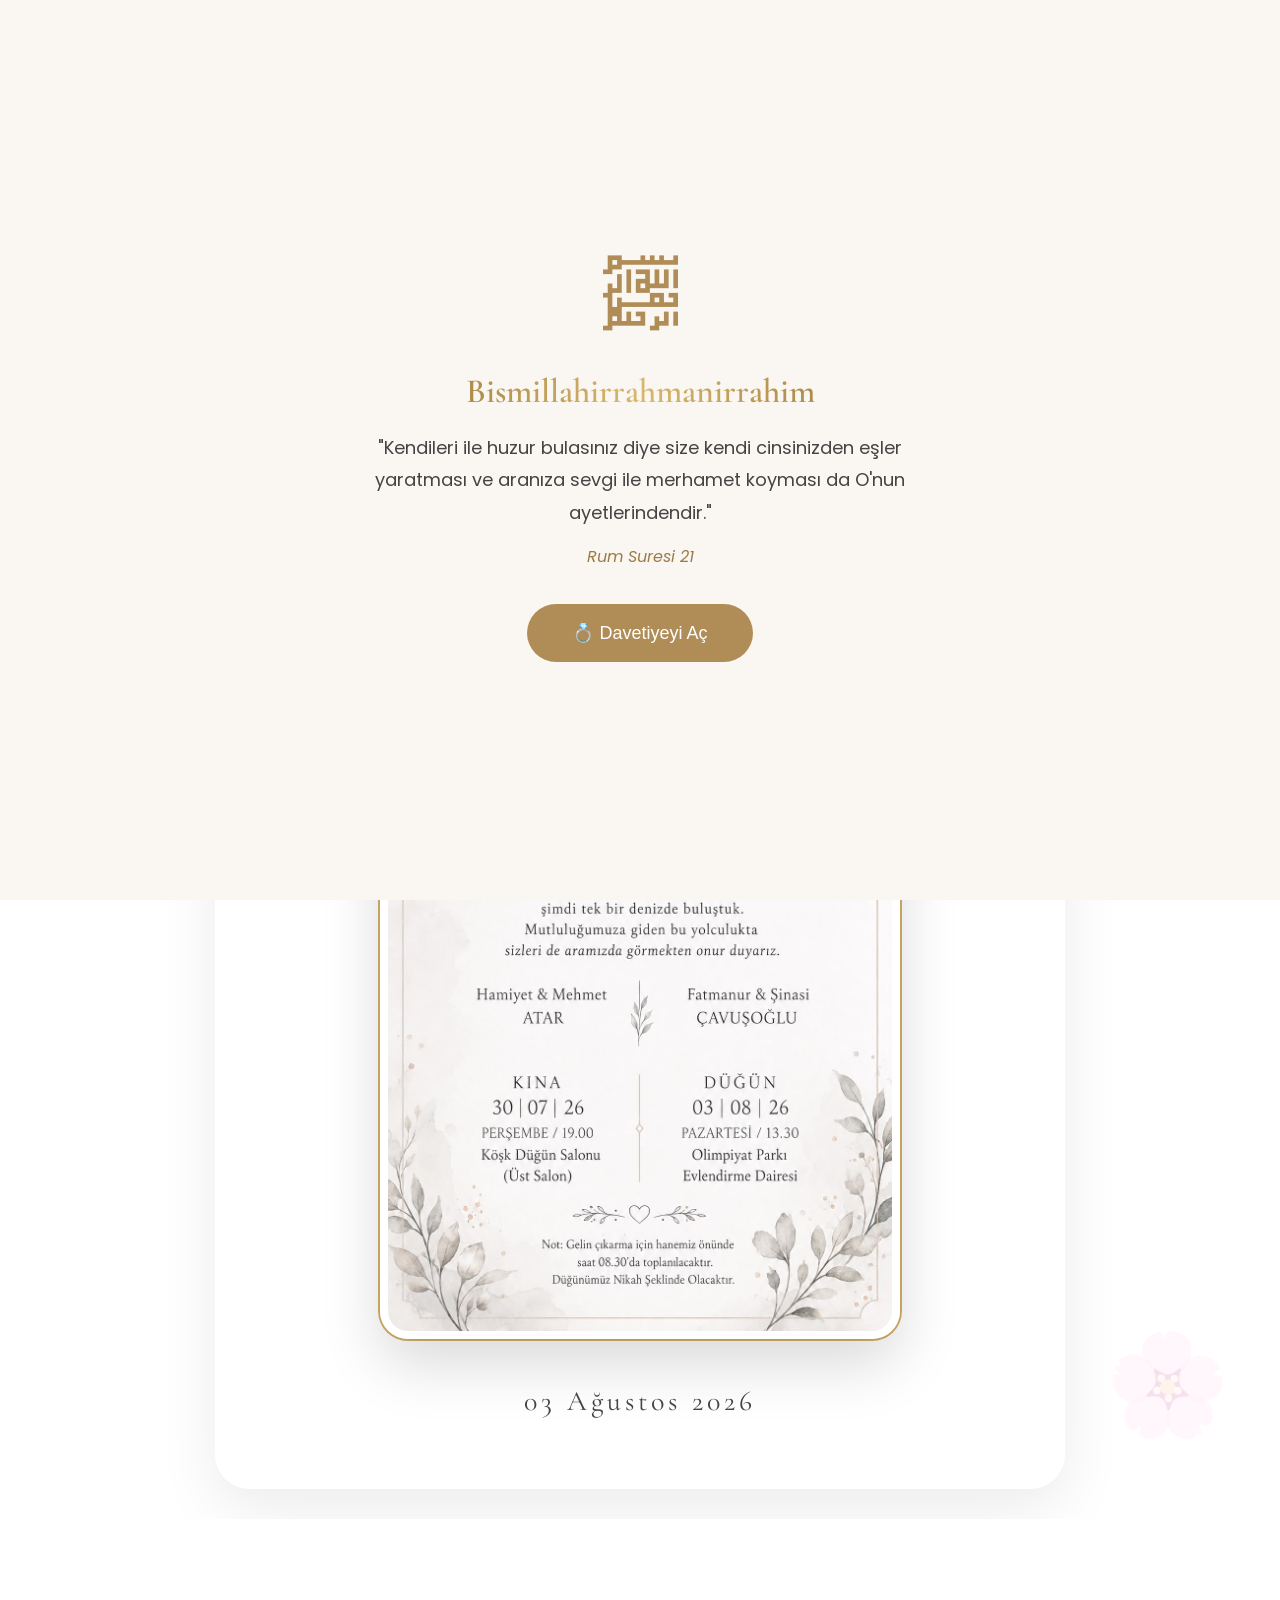
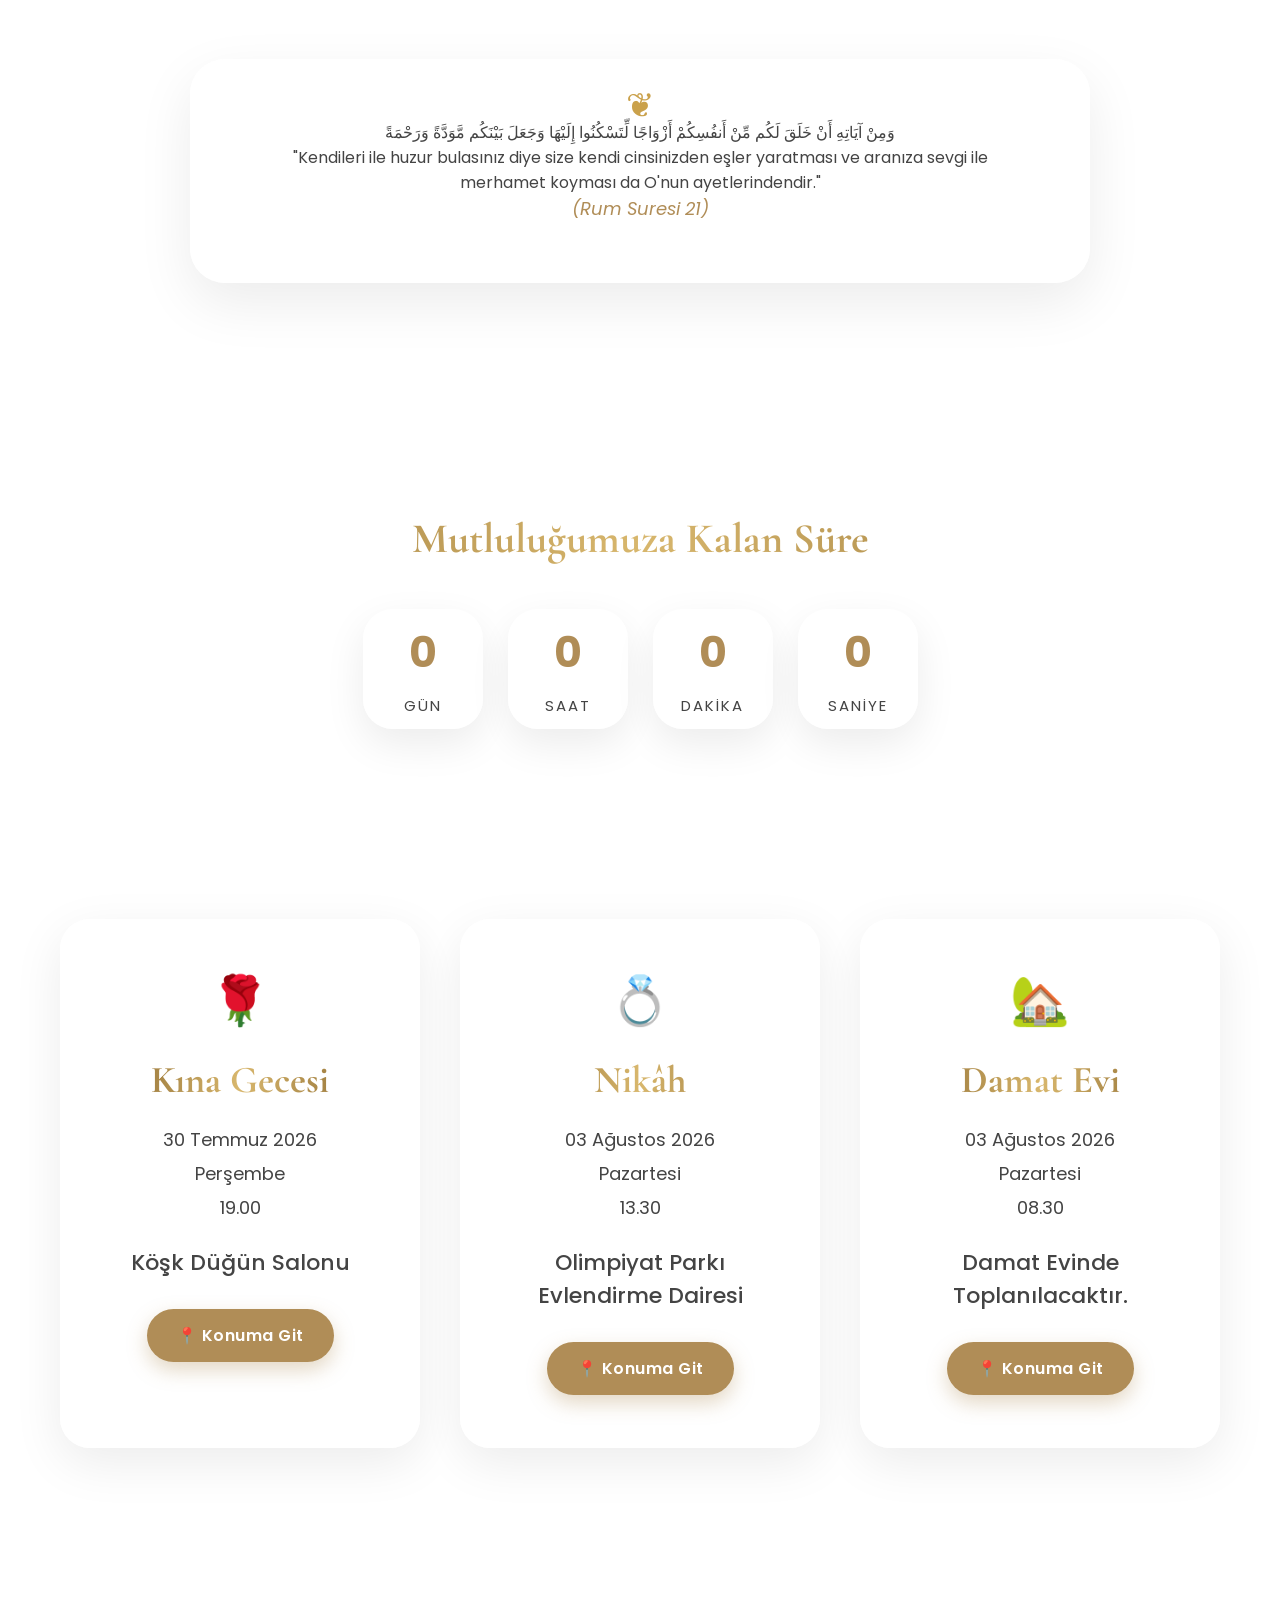
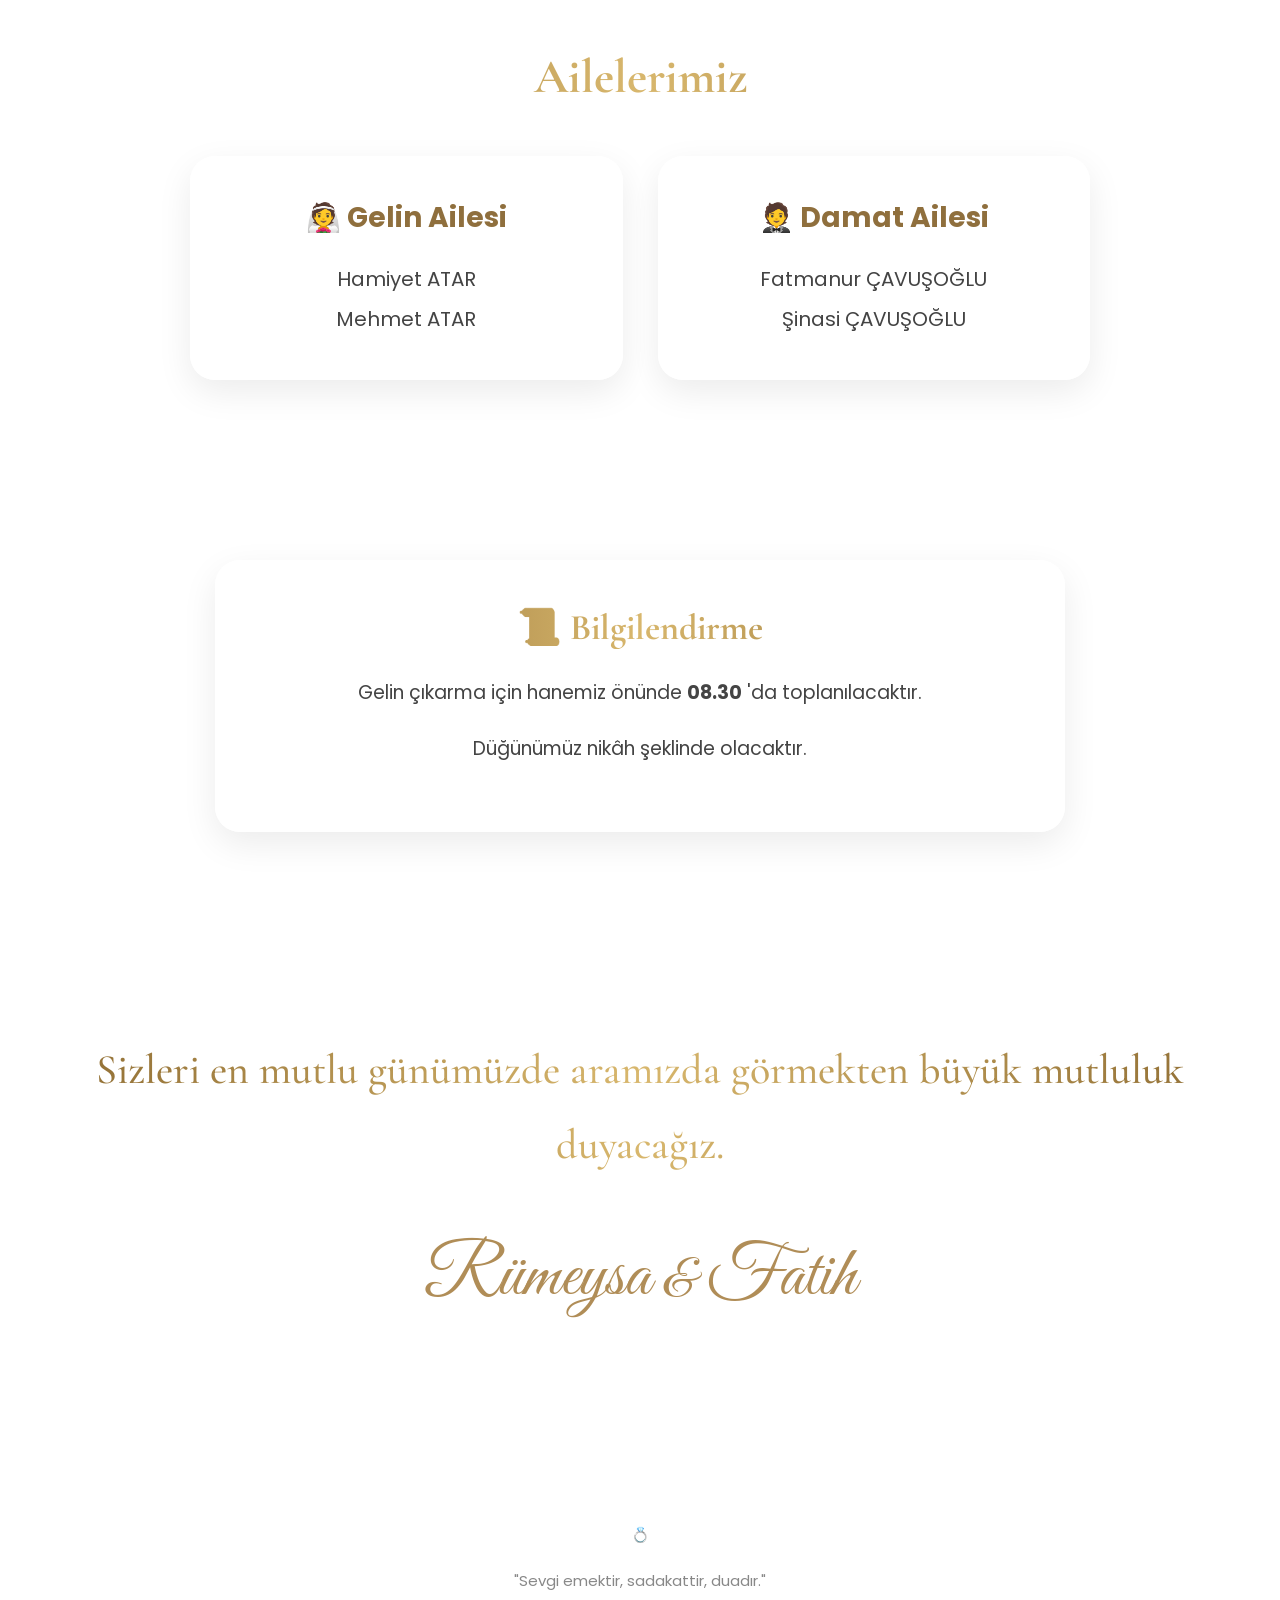
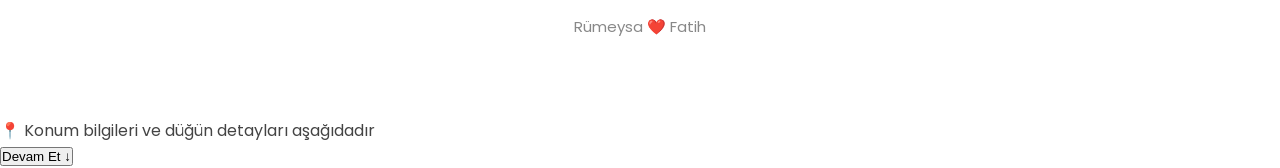
==== index.html @ a791a66d "Update index.html" ====
<!DOCTYPE html>
<html lang="tr">

<head>
    <meta charset="UTF-8">
    <meta name="viewport" content="width=device-width, initial-scale=1.0">

    <title>Rümeysa & Fatih | Düğün Davetiyesi</title>

    <meta name="theme-color" content="#b08d57">

    <link rel="preconnect" href="https://fonts.googleapis.com">
    <link rel="preconnect" href="https://fonts.gstatic.com" crossorigin>

    <link href="https://fonts.googleapis.com/css2?family=Great+Vibes&family=Cormorant+Garamond:wght@300;400;500;600;700&family=Poppins:wght@300;400;500&display=swap" rel="stylesheet">

    <link rel="stylesheet" href="style.css">

</head>

<body>

<audio id="bgmusic" loop>
    <source src="music.mp3" type="audio/mpeg">
</audio>

<div id="loader">

    <div class="loader-content">

        <div class="arabic">
            ﷽
        </div>

        <h2>Bismillahirrahmanirrahim</h2>

        <p>

            "Kendileri ile huzur bulasınız diye size kendi cinsinizden eşler yaratması
            ve aranıza sevgi ile merhamet koyması da O'nun ayetlerindendir."

        </p>

        <span>Rum Suresi 21</span>

        <button id="startInvitation">

            💍 Davetiyeyi Aç

        </button>

    </div>

</div>

<div class="background-glow"></div>

<div id="petals"></div>

<header class="hero">

    <div class="hero-inner">

        <p class="subtitle">

            Bir ömür boyu sürecek mutluluğumuzun
            ilk adımına şahitlik etmenizden
            onur duyarız.

        </p>
<div class="hero-flower">

🌸

</div>
        <h1>

            Rümeysa

            <span>&</span>

            Fatih

        </h1>

        <div class="hero-date">
<div class="gold-divider">
    ❦ ❦ ❦
</div>
            <img
src="davetiye.jpg"
class="invitation-image"
alt="Davetiye">
            03 Ağustos 2026

        </div>

    </div>

</header>
    <section class="verse">

    <div class="verse-card">

        <div class="arabic-verse">

            وَمِنْ آيَاتِهِ أَنْ خَلَقَ لَكُم مِّنْ أَنفُسِكُمْ أَزْوَاجًا
            لِّتَسْكُنُوا إِلَيْهَا وَجَعَلَ بَيْنَكُم مَّوَدَّةً وَرَحْمَةً

        </div>

        <p>

            "Kendileri ile huzur bulasınız diye size kendi cinsinizden eşler yaratması
            ve aranıza sevgi ile merhamet koyması da O'nun ayetlerindendir."

        </p>

        <span>(Rum Suresi 21)</span>

    </div>

</section>

<section class="countdown-section">

<h2>

Mutluluğumuza Kalan Süre

</h2>

<div class="countdown">

<div class="time-box">

<span id="days">00</span>

<label>Gün</label>

</div>

<div class="time-box">

<span id="hours">00</span>

<label>Saat</label>

</div>

<div class="time-box">

<span id="minutes">00</span>

<label>Dakika</label>

</div>

<div class="time-box">

<span id="seconds">00</span>

<label>Saniye</label>

</div>

</div>

</section>

<section class="events">

<div class="event-card">

<div class="emoji">

🌹

</div>

<h2>Kına Gecesi</h2>

<p>

30 Temmuz 2026

<br>

Perşembe

<br>

19.00

</p>

<h3>

Köşk Düğün Salonu

</h3>

<a
href="https://maps.app.goo.gl/bjJExTw3xjR7JhD18?g_st=ic"
target="_blank">

📍 Konuma Git

</a>

</div>
<div class="event-card">

    <div class="emoji">
        💍
    </div>

    <h2>Nikâh</h2>

    <p>
        03 Ağustos 2026
        <br>
        Pazartesi
        <br>
        13.30
    </p>

    <h3>
        Olimpiyat Parkı
        <br>
        Evlendirme Dairesi
    </h3>

    <a
    href="https://maps.app.goo.gl/dhaT4WeVWsNN57yA6?g_st=ic"
    target="_blank">

        📍 Konuma Git

    </a>

</div>
<div class="event-card">

<div class="emoji">

🏡

</div>

<h2>Damat Evi</h2>

 <p>
        03 Ağustos 2026
        <br>
        Pazartesi
        <br>
        08.30
    </p>

</p>

<h3>

Damat Evinde Toplanılacaktır.

</h3>

<a href="https://maps.app.goo.gl/fLuAL8cDaYH79v5J9?g_st=ic"
target="_blank">

📍 Konuma Git

</a>

</div>
</section>

<section class="parents">

<h2>

Ailelerimiz

</h2>

<div class="parents-grid">

<div class="parent-card">

<h3>

👰 Gelin Ailesi

</h3>

<p>

Hamiyet ATAR

<br>

Mehmet ATAR

</p>

</div>

<div class="parent-card">

<h3>

🤵 Damat Ailesi

</h3>

<p>

Fatmanur ÇAVUŞOĞLU

<br>

Şinasi ÇAVUŞOĞLU

</p>

</div>

</div>

</section>

<section class="notes">

<div class="note-card">

<h2>

📜 Bilgilendirme

</h2>

<p>

Gelin çıkarma için hanemiz önünde

<strong>08.30</strong>

'da toplanılacaktır.

</p>

<p>

Düğünümüz nikâh şeklinde olacaktır.

</p>

</div>

</section>

<section class="closing">

<h2>

Sizleri en mutlu günümüzde

aramızda görmekten

büyük mutluluk duyacağız.

</h2>

<div class="signature">

Rümeysa

<span>&</span>

Fatih

</div>

</section>

<footer>

<footer>

<p>

💍

<br><br>

"Sevgi emektir,

sadakattir,

duadır."

</p>

<br>

<p>

Rümeysa ❤️ Fatih

</p>

</footer>

</footer>

<script src="script.js"></script>

</body>

</html>
<div class="continue-section">
    <p>📍 Konum bilgileri ve düğün detayları aşağıdadır</p>

    <button id="continueBtn">
        Devam Et ↓
    </button>
</div>
---- style.css ----
*{
margin:0;
padding:0;
box-sizing:border-box;
}

html{
scroll-behavior:smooth;
}

body{

font-family:'Poppins',sans-serif;

background:#f8f5ef;

color:#444;

overflow-x:hidden;

}

.background-glow{

position:fixed;

top:-250px;

left:-250px;

width:700px;

height:700px;

background:radial-gradient(circle,#d4b06a55,transparent 70%);

z-index:-2;

animation:moveGlow 18s linear infinite alternate;

}

@keyframes moveGlow{

0%{

transform:translate(0,0);

}

100%{

transform:translate(250px,180px);

}

}

#loader{

position:fixed;

top:0;

left:0;

width:100%;

height:100%;

background:#faf7f2;

display:flex;

justify-content:center;

align-items:center;

z-index:99999;

transition:1s;

}

.loader-content{

max-width:700px;

padding:40px;

text-align:center;

}

.arabic{

font-size:75px;

color:#b08d57;

margin-bottom:20px;

}

.loader-content h2{

font-family:'Cormorant Garamond',serif;

font-size:34px;

font-weight:600;

margin-bottom:20px;

}

.loader-content p{

font-size:18px;

line-height:1.8;

margin-bottom:15px;

}

.loader-content span{

display:block;

margin-bottom:35px;

font-style:italic;

color:#9d7a47;

}

#startInvitation{

background:#b08d57;

color:#fff;

padding:18px 45px;

border:none;

border-radius:40px;

font-size:18px;

cursor:pointer;

transition:.3s;

}

#startInvitation:hover{

transform:scale(1.05);

background:#9d7a47;

}

.hero{

min-height:100vh;

display:flex;

justify-content:center;

align-items:center;

text-align:center;

padding:30px;

}

.hero-inner{

max-width:850px;

background:rgba(255,255,255,.60);

backdrop-filter:blur(20px);

padding:70px 40px;

border-radius:35px;

box-shadow:0 20px 60px rgba(0,0,0,.08);

}

.subtitle{

font-size:20px;

line-height:1.9;

margin-bottom:40px;

}

.hero h1{

font-family:'Great Vibes',cursive;

font-size:110px;

font-weight:400;

line-height:1;

margin-bottom:25px;

}

.hero span{

font-size:65px;

}

.hero-date{

font-size:28px;

letter-spacing:4px;

margin-top:25px;

font-family:'Cormorant Garamond',serif;

}

.countdown-section{

padding:90px 20px;

text-align:center;

}

.countdown-section h2{

font-size:42px;

font-family:'Cormorant Garamond',serif;

margin-bottom:45px;

}

.countdown{

display:flex;

justify-content:center;

gap:25px;

flex-wrap:wrap;

}
.time-box{

width:120px;

height:120px;

background:rgba(255,255,255,.65);

backdrop-filter:blur(20px);

border-radius:30px;

display:flex;

flex-direction:column;

justify-content:center;

align-items:center;

box-shadow:0 15px 40px rgba(0,0,0,.08);

transition:.35s;

}

.time-box:hover{

transform:translateY(-8px);

}

.time-box span{

font-size:42px;

font-weight:700;

color:#b08d57;

}

.time-box label{

margin-top:10px;

font-size:15px;

letter-spacing:2px;

text-transform:uppercase;

}

.events{

padding:100px 20px;

display:grid;

grid-template-columns:repeat(auto-fit,minmax(320px,1fr));

gap:40px;

max-width:1200px;

margin:auto;

}

.event-card{

background:rgba(255,255,255,.65);

backdrop-filter:blur(18px);

border-radius:30px;

padding:45px;

text-align:center;

box-shadow:0 15px 50px rgba(0,0,0,.08);

transition:.35s;

}

.event-card:hover{

transform:translateY(-10px);

}

.emoji{

font-size:48px;

margin-bottom:20px;

}

.event-card h2{

font-family:'Cormorant Garamond',serif;

font-size:38px;

margin-bottom:20px;

color:#8f6f3d;

}

.event-card p{

font-size:18px;

line-height:1.9;

margin-bottom:20px;

}

.event-card h3{

font-size:22px;

margin-bottom:30px;

font-weight:500;

}

.event-card a{

display:inline-block;

padding:14px 30px;

background:#b08d57;

color:#fff;

text-decoration:none;

border-radius:35px;

transition:.3s;

}

.event-card a:hover{

background:#977543;

transform:scale(1.05);

}

.parents{

padding:100px 20px;

text-align:center;

}

.parents h2{

font-family:'Cormorant Garamond',serif;

font-size:48px;

margin-bottom:50px;

}

.parents-grid{

display:grid;

grid-template-columns:repeat(auto-fit,minmax(320px,1fr));

gap:35px;

max-width:900px;

margin:auto;

}

.parent-card{

background:white;

padding:40px;

border-radius:25px;

box-shadow:0 12px 35px rgba(0,0,0,.08);

}

.parent-card h3{

font-size:28px;

margin-bottom:20px;

color:#8f6f3d;

}

.parent-card p{

font-size:20px;

line-height:2;

}

.notes{

padding:80px 20px;

}

.note-card{

max-width:850px;

margin:auto;

background:#fff;

padding:45px;

border-radius:25px;

text-align:center;

box-shadow:0 12px 35px rgba(0,0,0,.08);

}

.note-card h2{

margin-bottom:25px;

font-size:36px;

font-family:'Cormorant Garamond',serif;

}

.note-card p{

font-size:19px;

line-height:2;

margin-bottom:18px;

}

.closing{

padding:120px 20px;

text-align:center;

}

.closing h2{

font-family:'Cormorant Garamond',serif;

font-size:42px;

line-height:1.8;

font-weight:500;

}

.signature{

margin-top:50px;

font-family:'Great Vibes',cursive;

font-size:72px;

color:#b08d57;

}

.signature span{

font-size:52px;

}

footer{

padding:40px;

text-align:center;

font-size:15px;

color:#888;

}

@media(max-width:768px){

.hero h1{

font-size:64px;

}

.subtitle{

font-size:18px;

}

.hero-inner{

padding:45px 25px;

}

.time-box{

width:90px;

height:90px;

}

.time-box span{

font-size:30px;

}

.countdown{

gap:12px;

}

.event-card{

padding:30px;

}

.signature{

font-size:54px;

}

}
.verse{

padding:70px 20px;

}

.verse-card{

max-width:900px;

margin:70px auto;

padding:60px;

border-radius:35px;

background:rgba(255,255,255,.78);

backdrop-filter:blur(20px);

box-shadow:0 20px 55px rgba(0,0,0,.08);

text-align:center;

position:relative;

overflow:hidden;

}

.verse-card::before{

content:"❦";

position:absolute;

top:20px;

left:50%;

transform:translateX(-50%);

font-size:34px;

color:#caa14b;

}

font-family:"Amiri",serif;

}

.verse-card p{

font-size:20px;

line-height:1.9;

margin-bottom:15px;

}

.verse-card span{

font-style:italic;

color:#b08d57;

font-size:18px;

}
/* PREMIUM BACKGROUND */

body{

background:
radial-gradient(circle at top left,#fff8ea,#f7f3eb 45%,#f3eee5);

background-attachment:fixed;

}

body::before{

content:"";

position:fixed;

inset:0;

background:url("https://www.transparenttextures.com/patterns/paper-fibers.png");

opacity:.12;

pointer-events:none;

z-index:-2;

}

body::after{

content:"";

position:fixed;

width:700px;

height:700px;

top:-250px;

right:-250px;

border-radius:50%;

background:radial-gradient(circle,#d4af3760,transparent 70%);

filter:blur(40px);

animation:floatGlow 10s ease-in-out infinite alternate;

z-index:-1;

}

@keyframes floatGlow{

from{

transform:translateY(0);

}

to{

transform:translateY(120px);

}

}



/* CAM EFEKTİ */

.hero-inner,

.event-card,

.parent-card,

.note-card,

.verse-card{

background:rgba(255,255,255,.74);

backdrop-filter:blur(18px);

-webkit-backdrop-filter:blur(18px);

border:1px solid rgba(255,255,255,.7);

}



/* ALTIN BAŞLIKLAR */

h1,h2{

background:linear-gradient(90deg,#8c6a31,#d8b76d,#8c6a31);

-webkit-background-clip:text;

-webkit-text-fill-color:transparent;

}



/* KARTLAR */

.event-card{

overflow:hidden;

position:relative;

}

.event-card::before{

content:"";

position:absolute;

top:0;

left:-150%;

width:70%;

height:100%;

background:linear-gradient(90deg,

transparent,

rgba(255,255,255,.7),

transparent);

transform:skewX(-20deg);

transition:1.3s;

}

.event-card:hover::before{

left:170%;

}

.event-card:hover{

transform:translateY(-12px) scale(1.02);

box-shadow:0 25px 60px rgba(176,141,87,.22);

}



/* BUTONLAR */

.event-card a{

font-weight:600;

letter-spacing:.5px;

box-shadow:0 8px 20px rgba(176,141,87,.35);

}

.event-card a:hover{

transform:scale(1.06);

}



/* AİLE KARTLARI */

.parent-card{

transition:.4s;

}

.parent-card:hover{

transform:translateY(-8px);

box-shadow:0 18px 40px rgba(0,0,0,.12);

}
.hero-flower{

font-size:70px;

animation:flowerFloat 4s ease-in-out infinite;

margin-bottom:20px;

}

@keyframes flowerFloat{

0%{

transform:translateY(0);

}

50%{

transform:translateY(-12px);

}

100%{

transform:translateY(0);

}

}
.locations{

padding:100px 20px;

text-align:center;

}

.locations h2{

font-size:48px;

margin-bottom:55px;

font-family:'Cormorant Garamond',serif;

}

.location-grid{

display:grid;

grid-template-columns:repeat(auto-fit,minmax(280px,1fr));

gap:35px;

max-width:1200px;

margin:auto;

}

.location-card{

background:rgba(255,255,255,.82);

backdrop-filter:blur(16px);

border-radius:30px;

padding:40px;

box-shadow:0 18px 45px rgba(0,0,0,.08);

transition:.35s;

position:relative;

overflow:hidden;

}

.location-card:hover{

transform:translateY(-10px);

box-shadow:0 30px 60px rgba(176,141,87,.25);

}

.location-card::before{

content:"";

position:absolute;

top:0;

left:0;

width:100%;

height:5px;

background:linear-gradient(90deg,#caa14b,#f4df9b,#caa14b);

}

.location-card .icon{

font-size:48px;

margin-bottom:20px;

}

.location-card h3{

font-size:30px;

margin-bottom:20px;

font-family:'Cormorant Garamond',serif;

color:#8c6a31;

}

.location-card p{

line-height:2;

font-size:18px;

margin-bottom:25px;

}

.location-card a{

display:inline-block;

padding:13px 30px;

border-radius:35px;

background:linear-gradient(90deg,#b08d57,#d7b56c);

color:white;

text-decoration:none;

font-weight:600;

transition:.3s;

}

.location-card a:hover{

transform:scale(1.05);

}
.hero{

position:relative;

overflow:hidden;

}

.hero::before{

content:"🌸";

position:absolute;

left:40px;

top:80px;

font-size:120px;

opacity:.15;

animation:rotateFlower 20s linear infinite;

}

.hero::after{

content:"🌸";

position:absolute;

right:50px;

bottom:60px;

font-size:100px;

opacity:.12;

animation:rotateFlowerReverse 25s linear infinite;

}

@keyframes rotateFlower{

from{

transform:rotate(0deg);

}

to{

transform:rotate(360deg);

}

}

@keyframes rotateFlowerReverse{

from{

transform:rotate(360deg);

}

to{

transform:rotate(0deg);

}

}
.gold-divider{

margin-top:35px;

font-size:28px;

letter-spacing:18px;

color:#c8a25d;

opacity:.8;

animation:pulseGold 3s ease-in-out infinite;

}

@keyframes pulseGold{

0%{opacity:.4;}

50%{opacity:1;}

100%{opacity:.4;}

}
.hero,
.countdown-section,
.events,
.locations,
.parents,
.notes,
.closing,
.verse{

opacity:0;

transform:translateY(40px);

animation:fadeSection 1s forwards;

}

.hero{animation-delay:.2s;}
.verse{animation-delay:.4s;}
.countdown-section{animation-delay:.6s;}
.events{animation-delay:.8s;}
.locations{animation-delay:1s;}
.parents{animation-delay:1.2s;}
.notes{animation-delay:1.4s;}
.closing{animation-delay:1.6s;}

@keyframes fadeSection{

to{

opacity:1;

transform:translateY(0);

}

}
button,
.event-card a,
.location-card a{

position:relative;

overflow:hidden;

}

button::after,
.event-card a::after,
.location-card a::after{

content:"";

position:absolute;

top:0;

left:-120%;

width:60%;

height:100%;

background:linear-gradient(90deg,
transparent,
rgba(255,255,255,.8),
transparent);

transform:skewX(-20deg);

transition:1s;

}

button:hover::after,
.event-card a:hover::after,
.location-card a:hover::after{

left:180%;

}
.invitation-image{

max-width:520px;

width:90%;

display:block;

margin:45px auto;

border-radius:28px;

border:8px solid rgba(255,255,255,.75);

box-shadow:
0 25px 60px rgba(0,0,0,.15),
0 0 0 2px #d4b06a;

transition:.5s;

}

.invitation-image:hover{

transform:scale(1.02);

box-shadow:
0 35px 70px rgba(0,0,0,.18);

}
/* ===========================
   MOBILE FIX
=========================== */

@media (max-width:768px){

.loader-content{

padding:25px;

}

.arabic{

font-size:52px;

line-height:1.6;

word-break:break-word;

overflow-wrap:anywhere;

}

.loader-content h2{

font-size:28px;

}

.loader-content p{

font-size:18px;

line-height:1.8;

padding:0 10px;

}

.loader-content span{

font-size:18px;

}

#startInvitation{

width:90%;

max-width:330px;

padding:18px;

font-size:22px;

border-radius:50px;

}

}
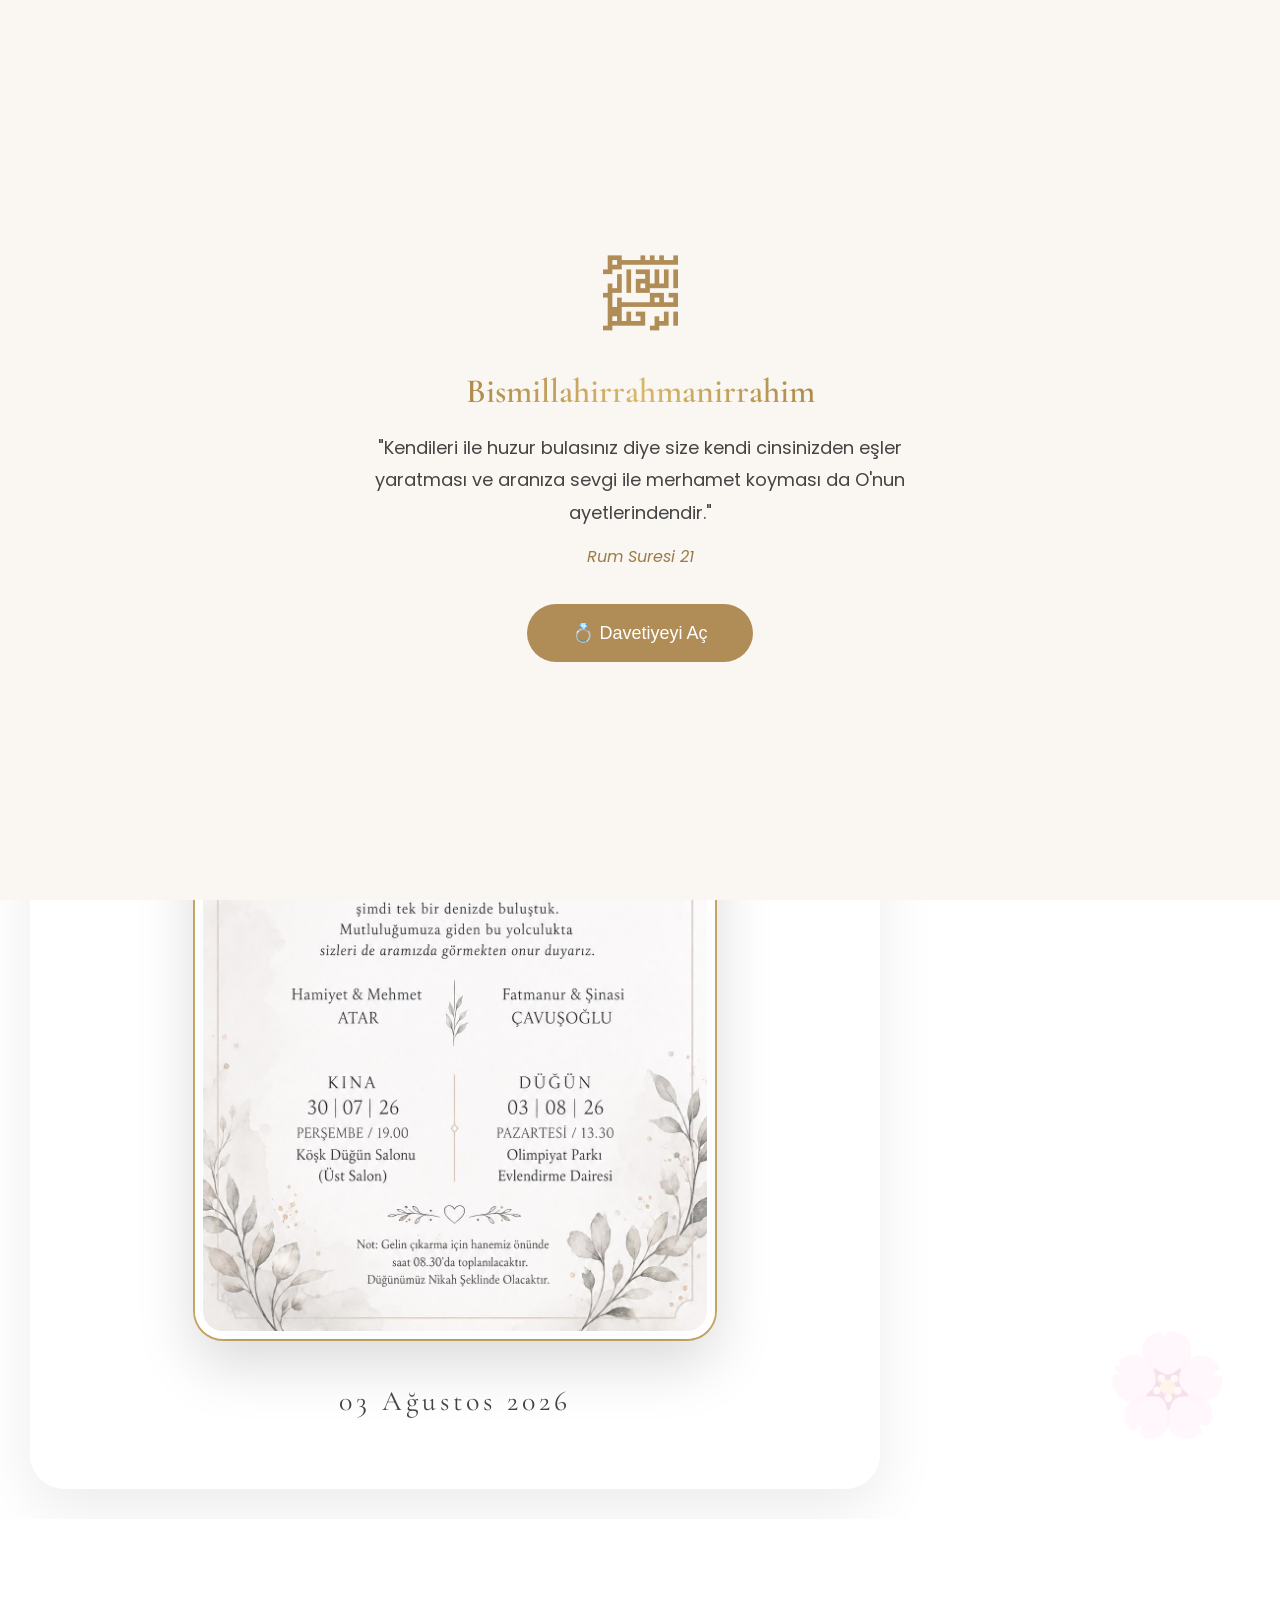
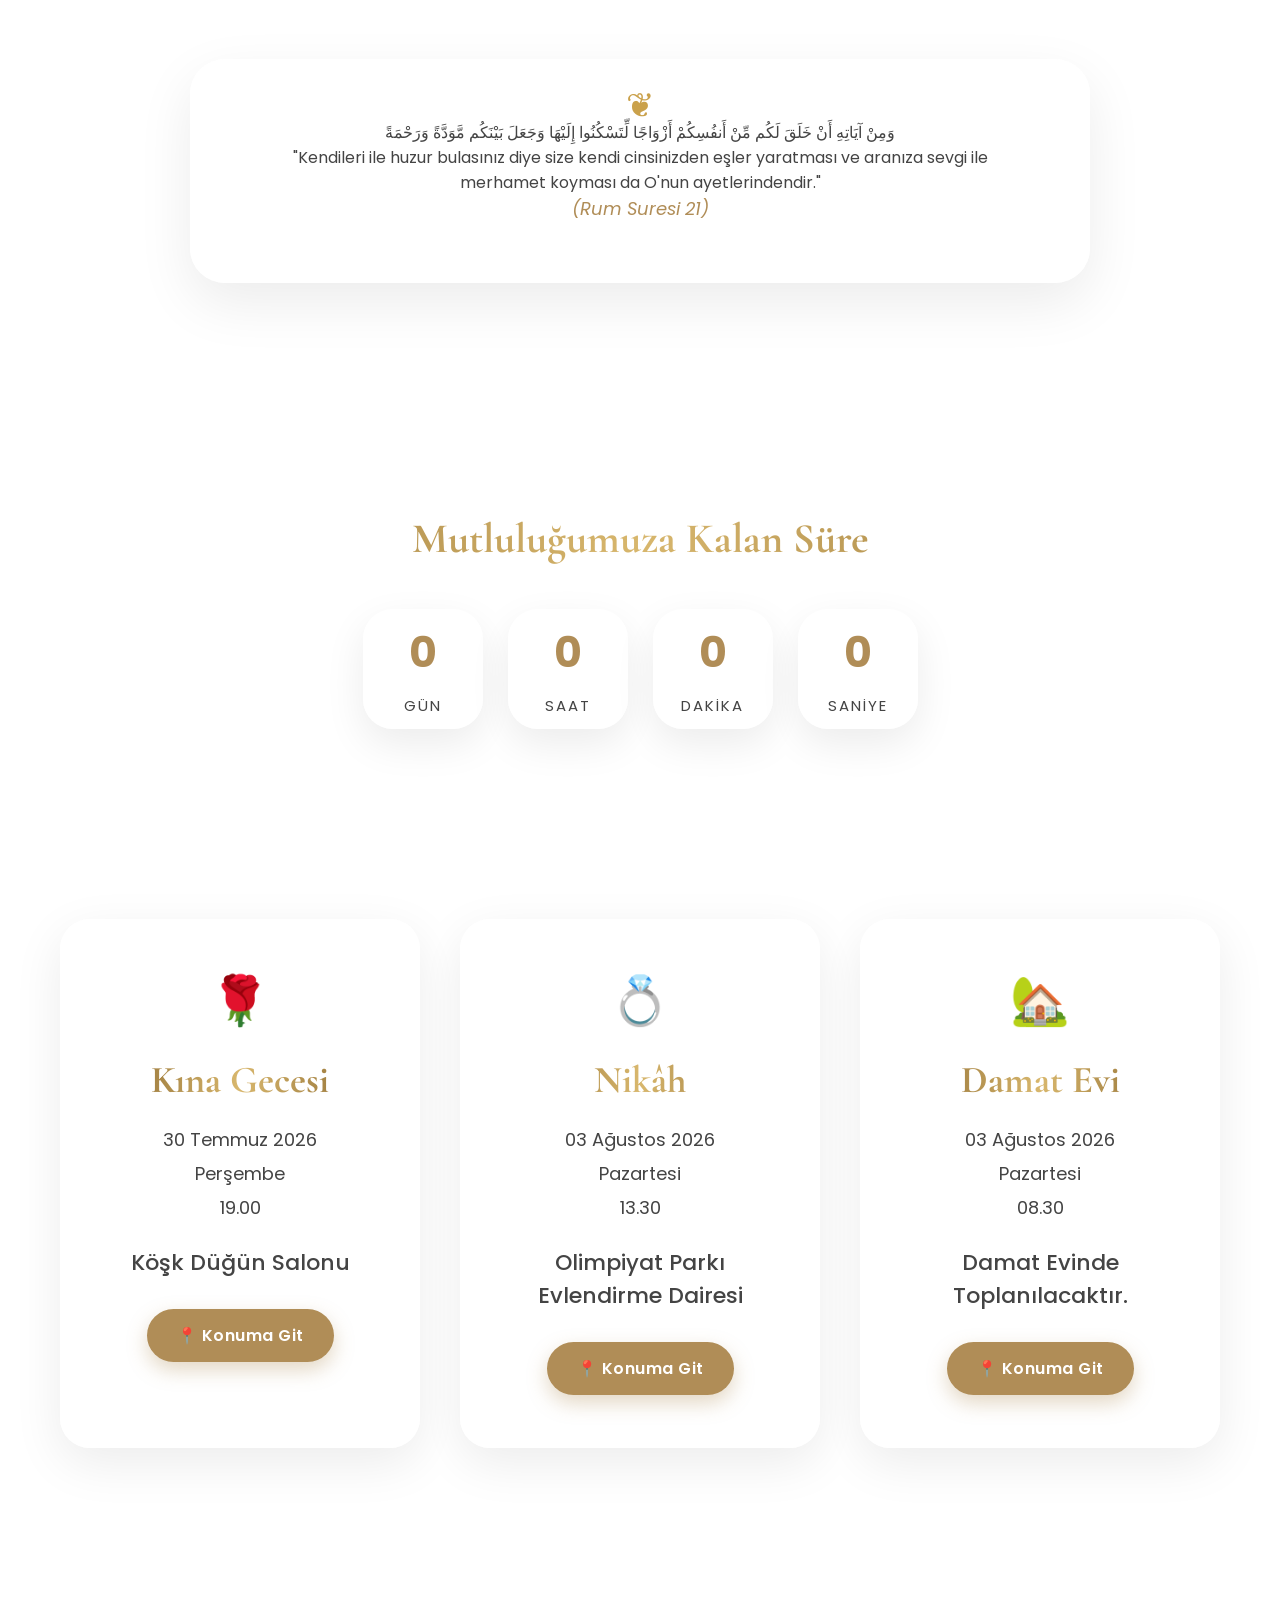
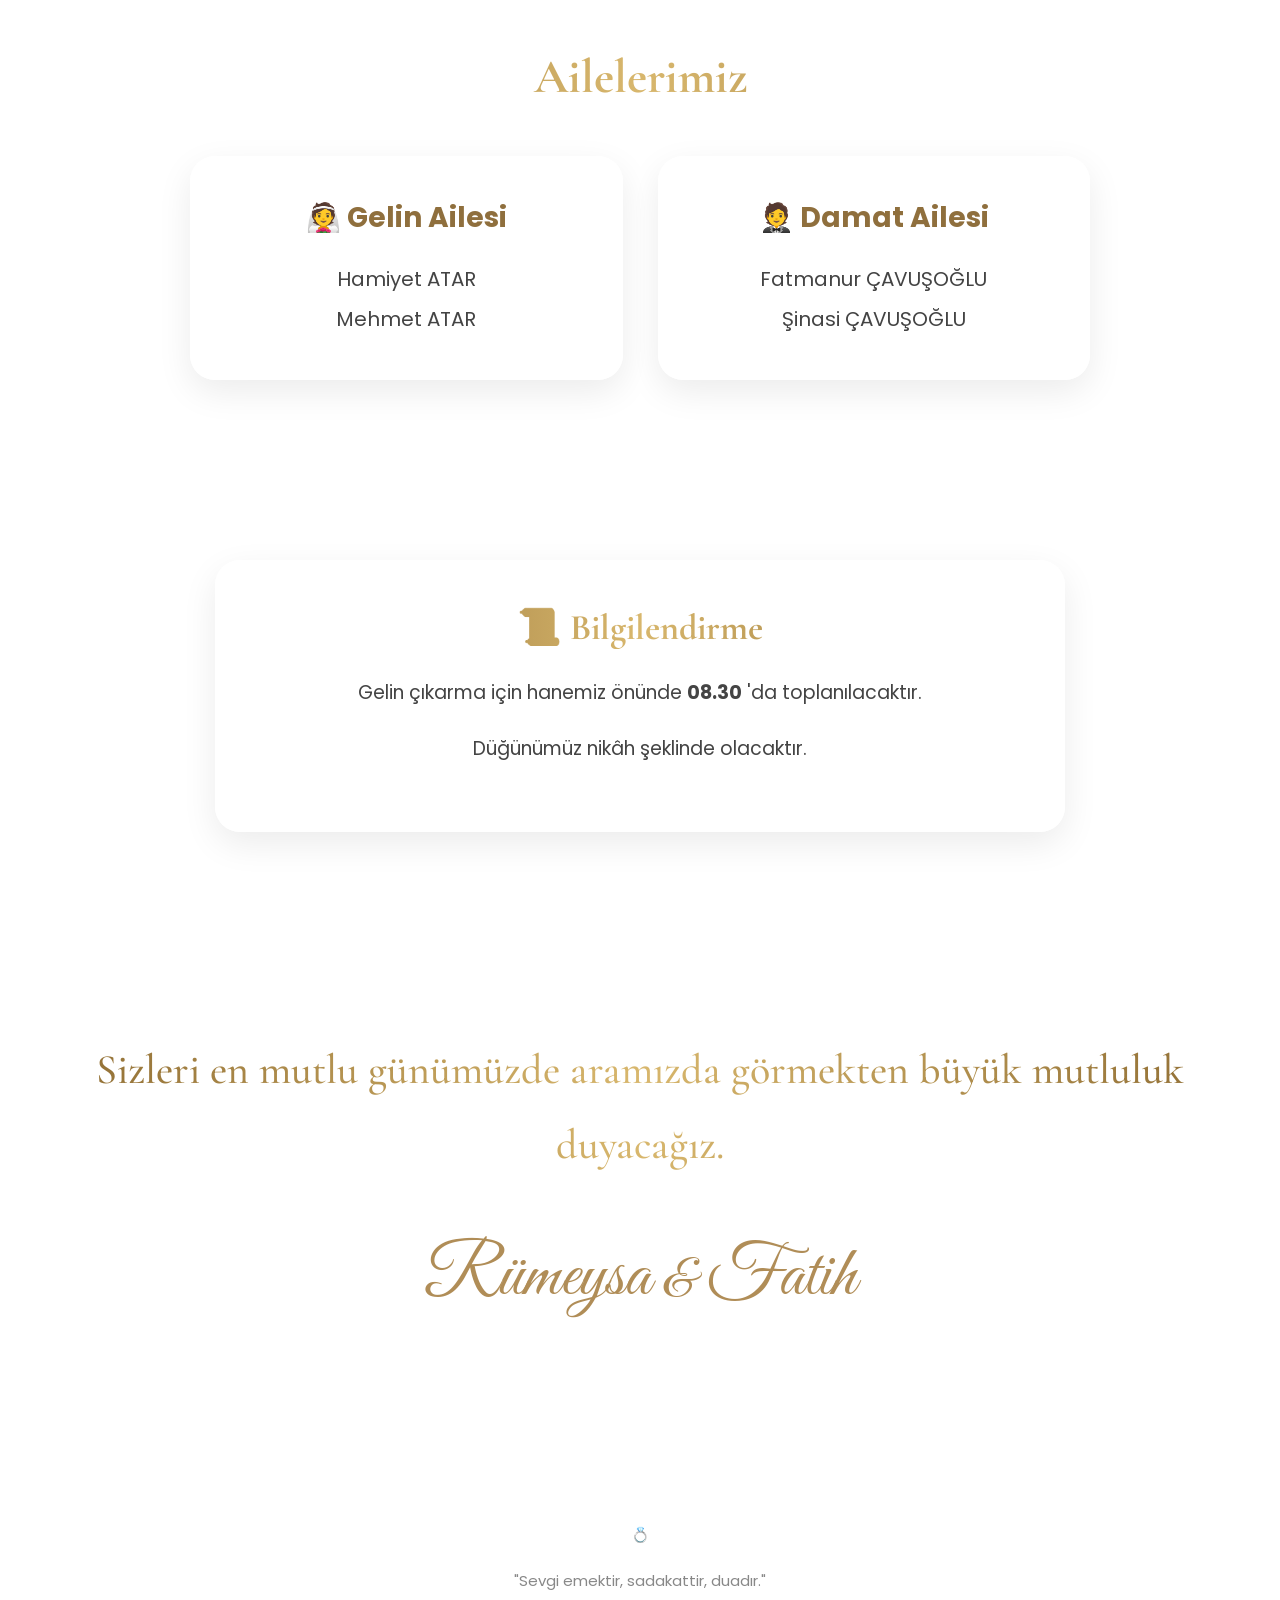
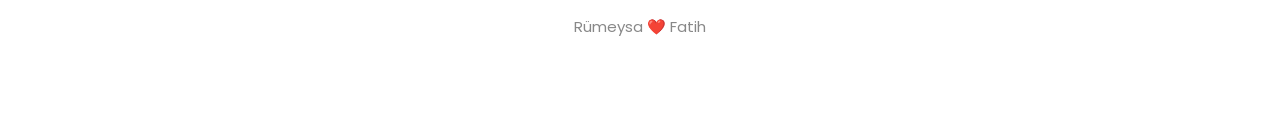
==== commit f0287645: "Update index.html" ====
--- a/index.html
+++ b/index.html
@@ -96,6 +96,13 @@
         </div>
 
     </div>
+<div class="continue-section">
+    <p>📍 Konum bilgileri ve düğün detayları aşağıdadır</p>
+
+    <button id="continueBtn">
+        Devam Et ↓
+    </button>
+</div>
 
 </header>
     <section class="verse">
@@ -419,10 +426,4 @@
 </body>
 
 </html>
-<div class="continue-section">
-    <p>📍 Konum bilgileri ve düğün detayları aşağıdadır</p>
-
-    <button id="continueBtn">
-        Devam Et ↓
-    </button>
-</div>
+
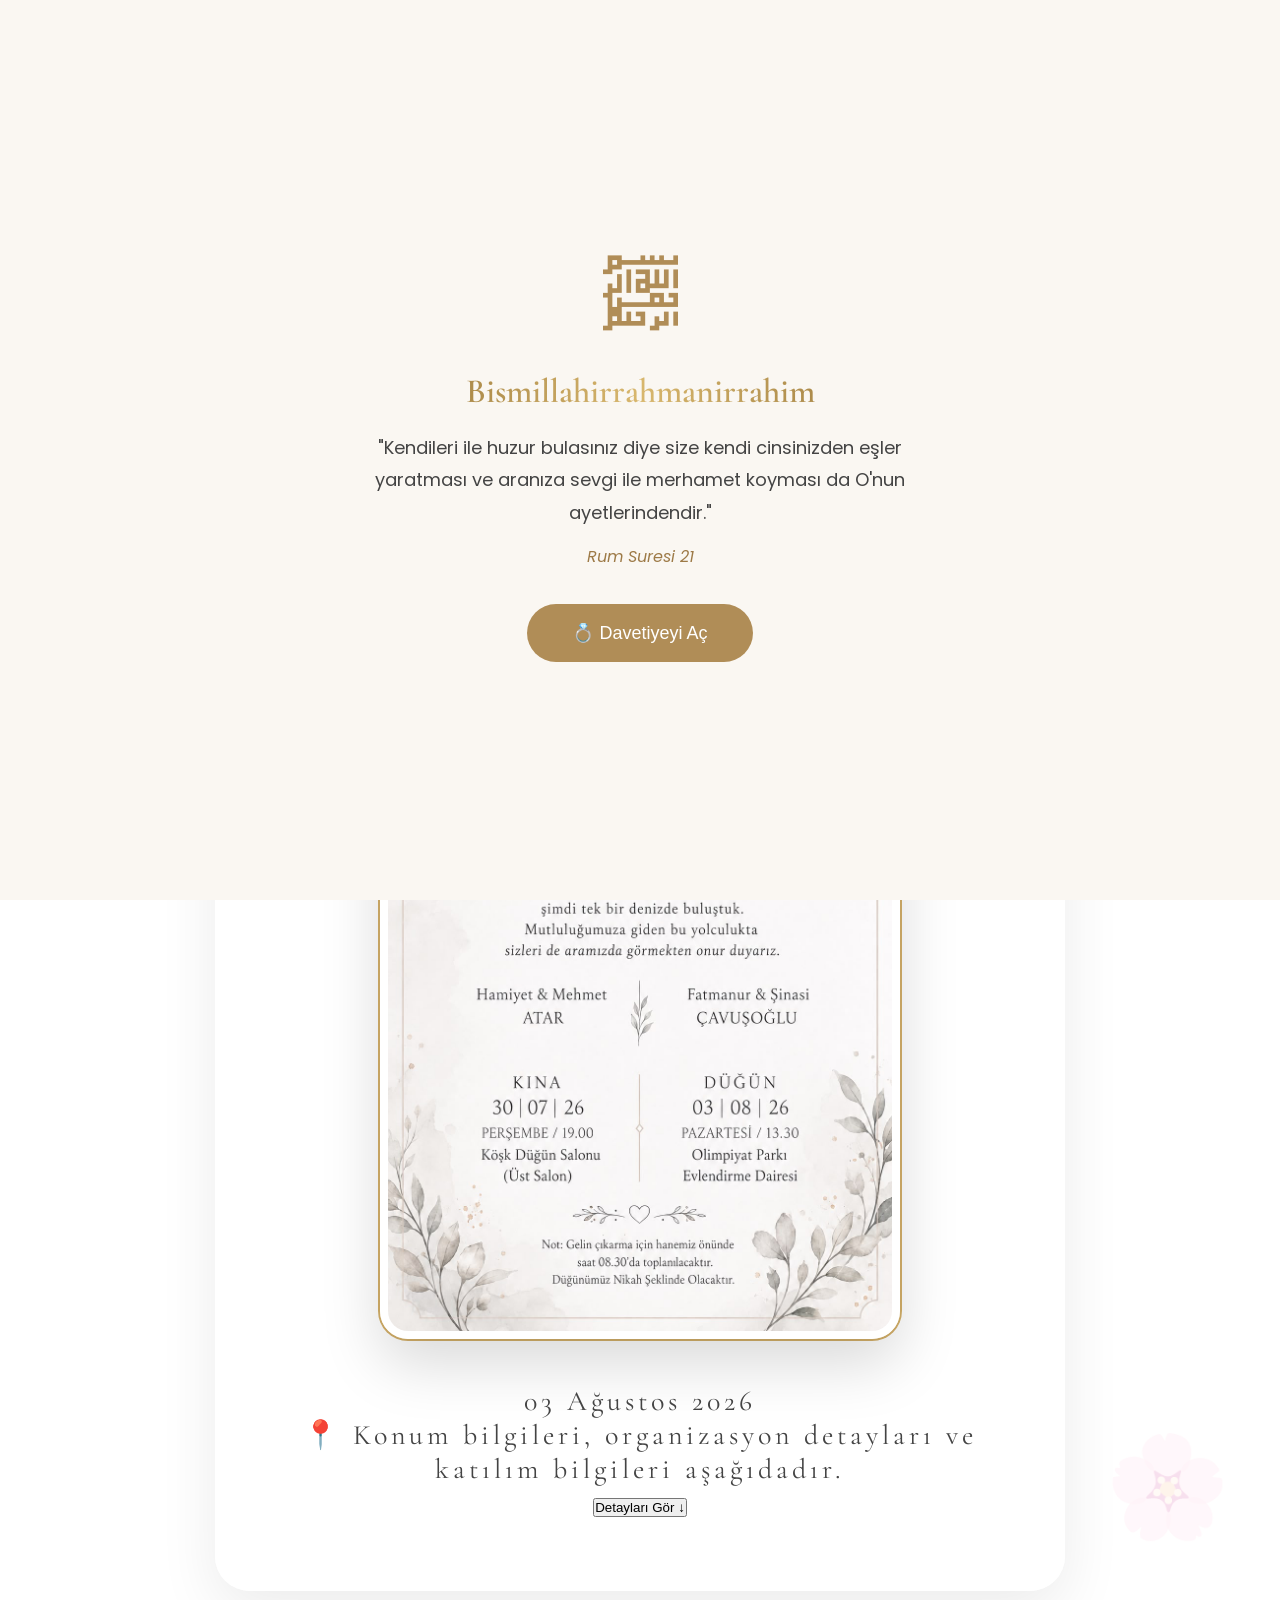
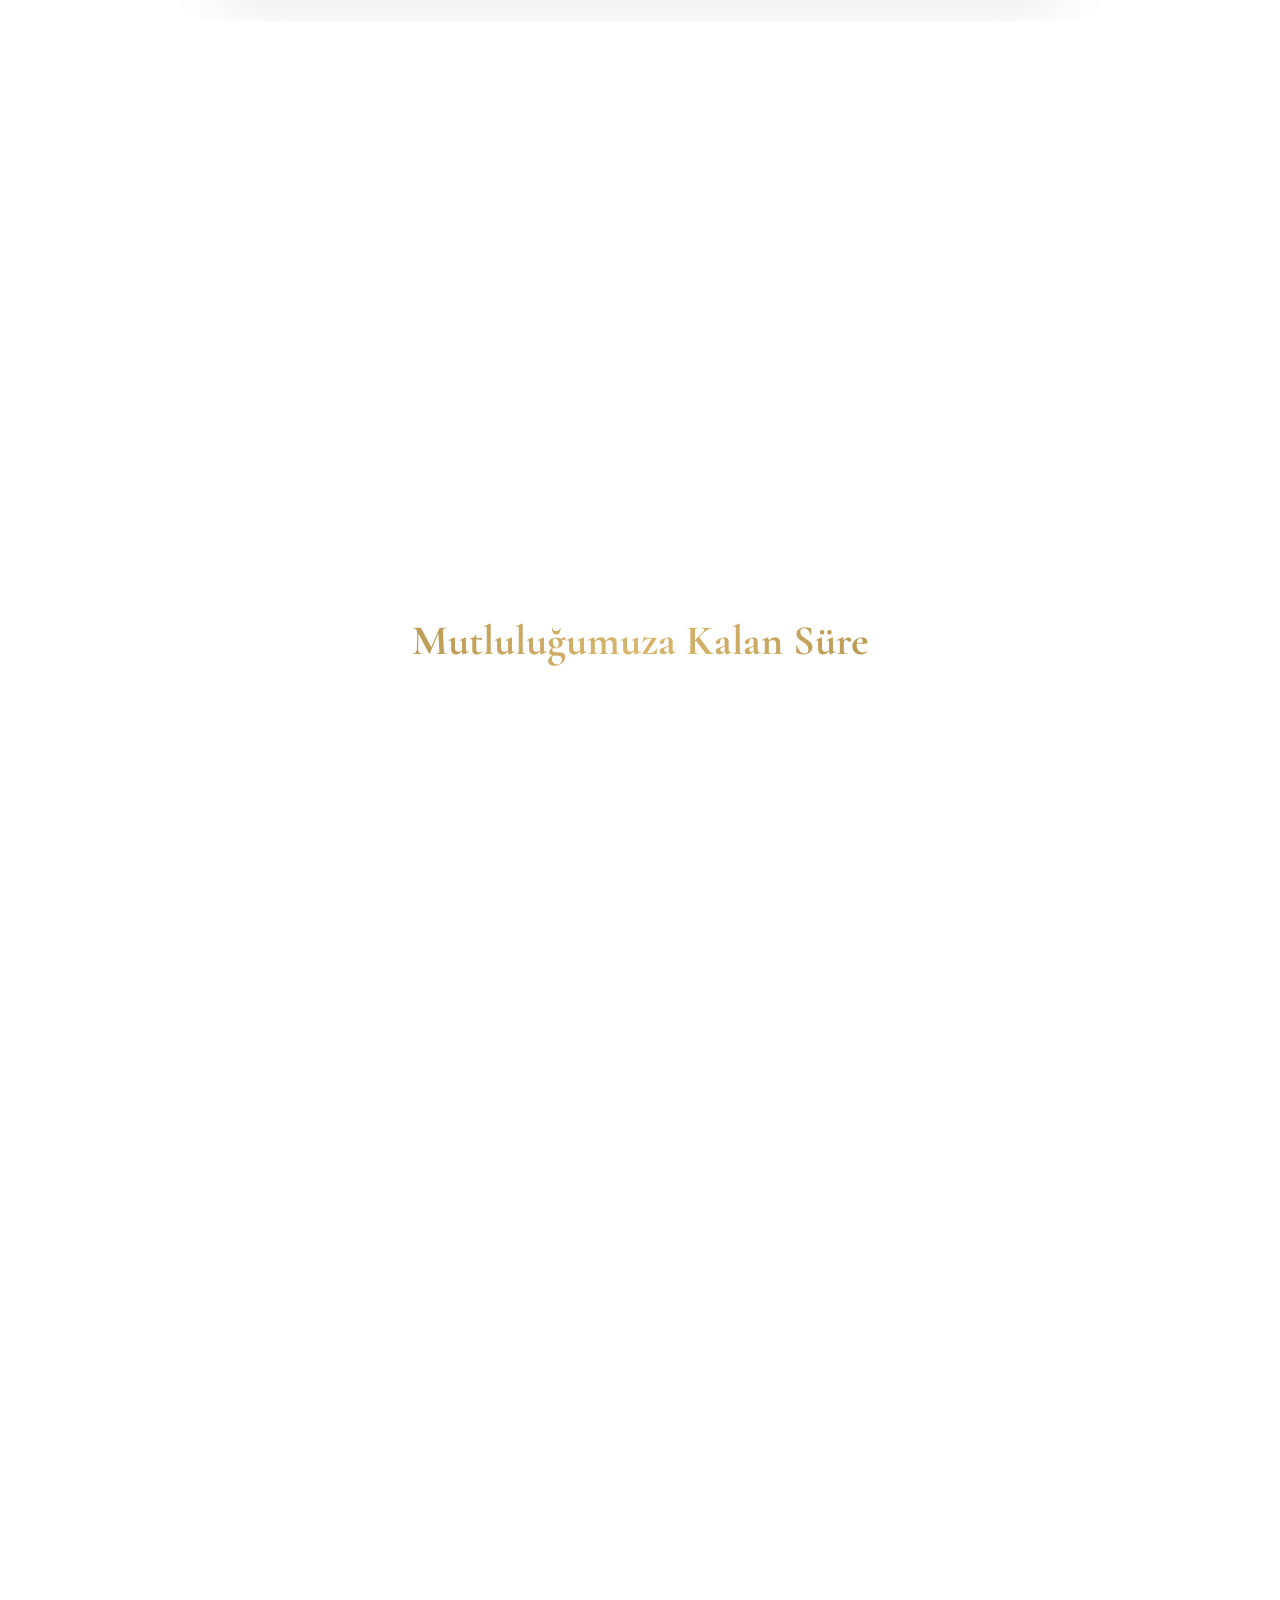
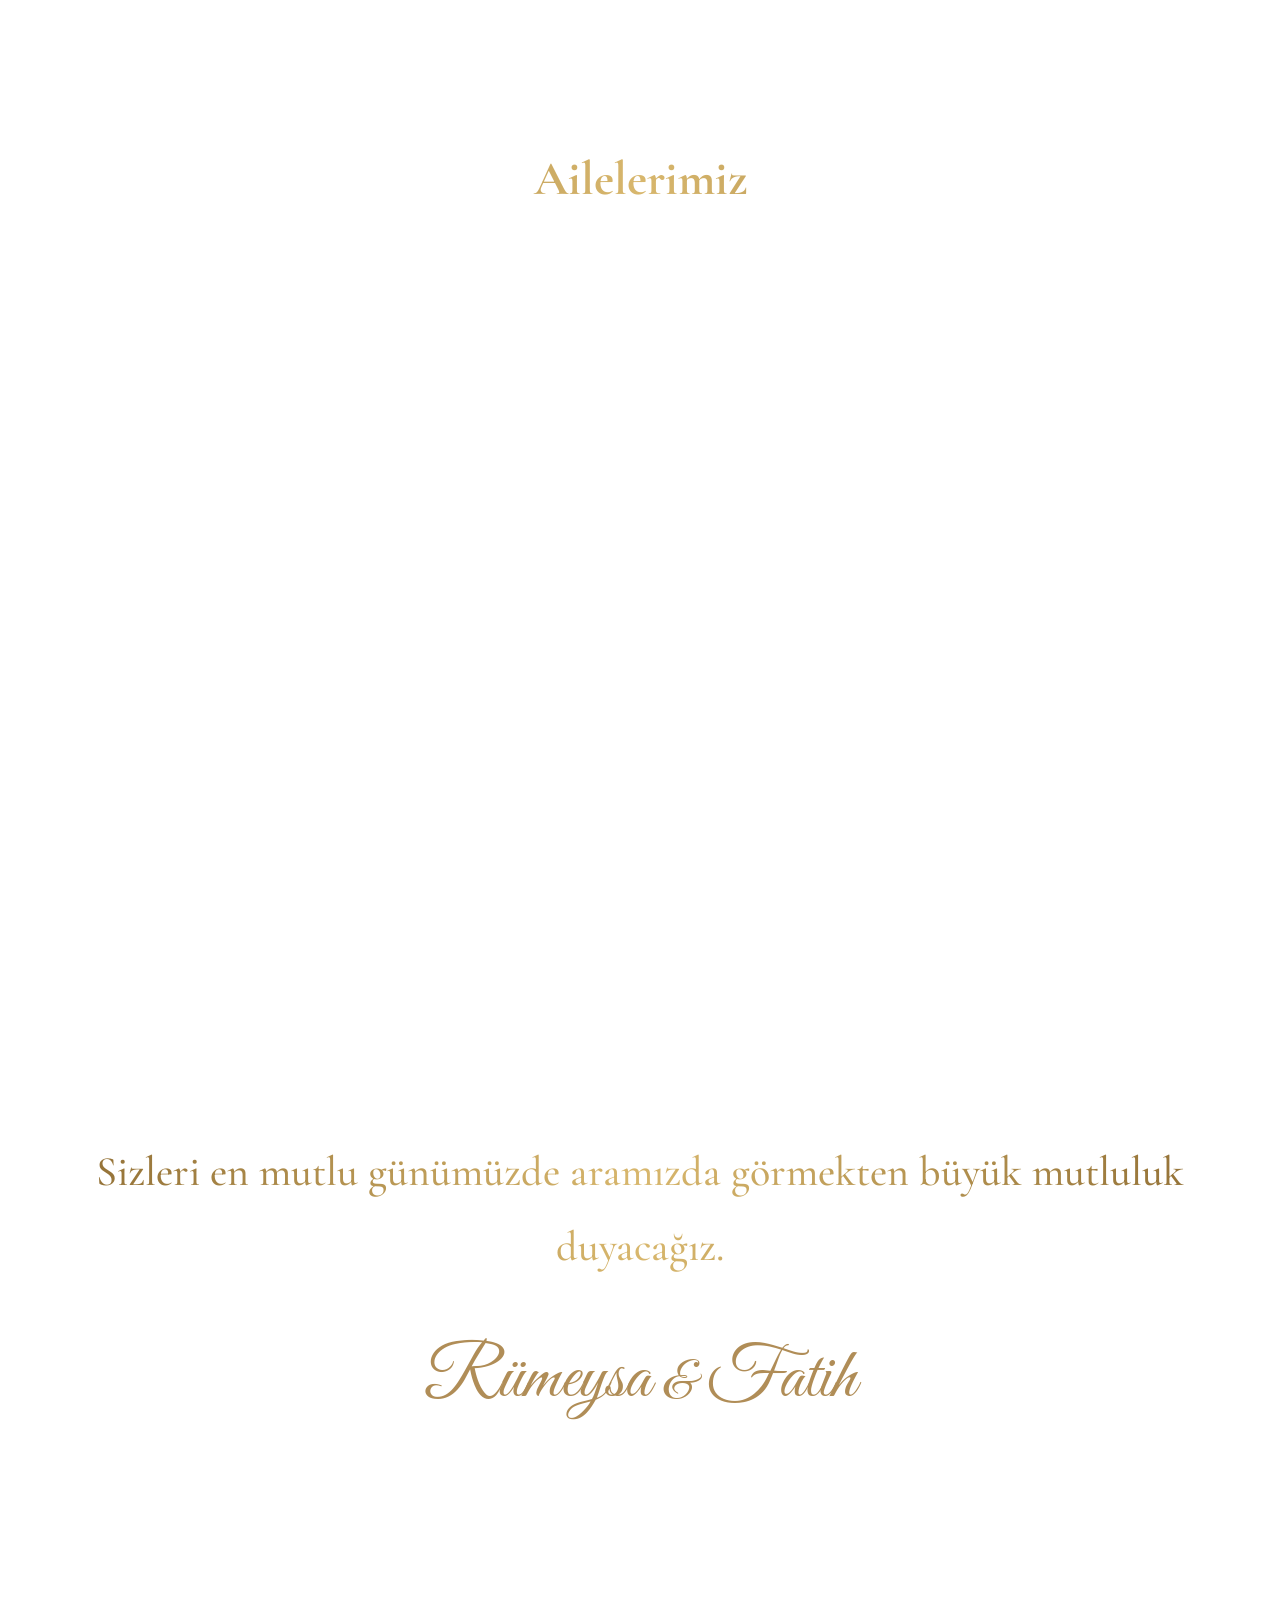
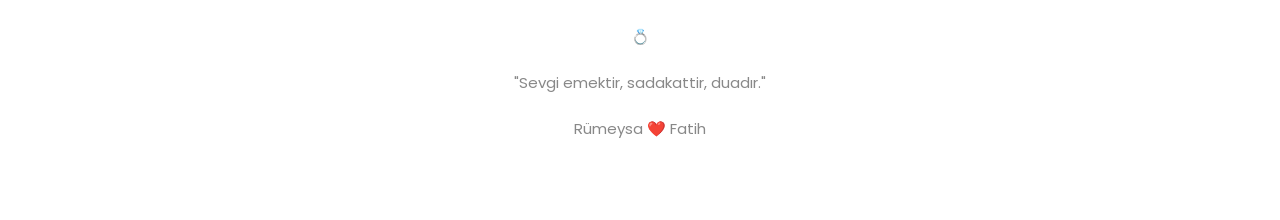
==== commit aeadadfb: "Update index.html" ====
--- a/index.html
+++ b/index.html
@@ -92,17 +92,24 @@
 class="invitation-image"
 alt="Davetiye">
             03 Ağustos 2026
-
+<div class="continue-section">
+
+    <p>
+
+        📍 Konum bilgileri, organizasyon detayları ve katılım bilgileri aşağıdadır.
+
+    </p>
+
+    <button id="continueBtn">
+
+        Detayları Gör ↓
+
+    </button>
+
+</div>
         </div>
 
     </div>
-<div class="continue-section">
-    <p>📍 Konum bilgileri ve düğün detayları aşağıdadır</p>
-
-    <button id="continueBtn">
-        Devam Et ↓
-    </button>
-</div>
 
 </header>
     <section class="verse">
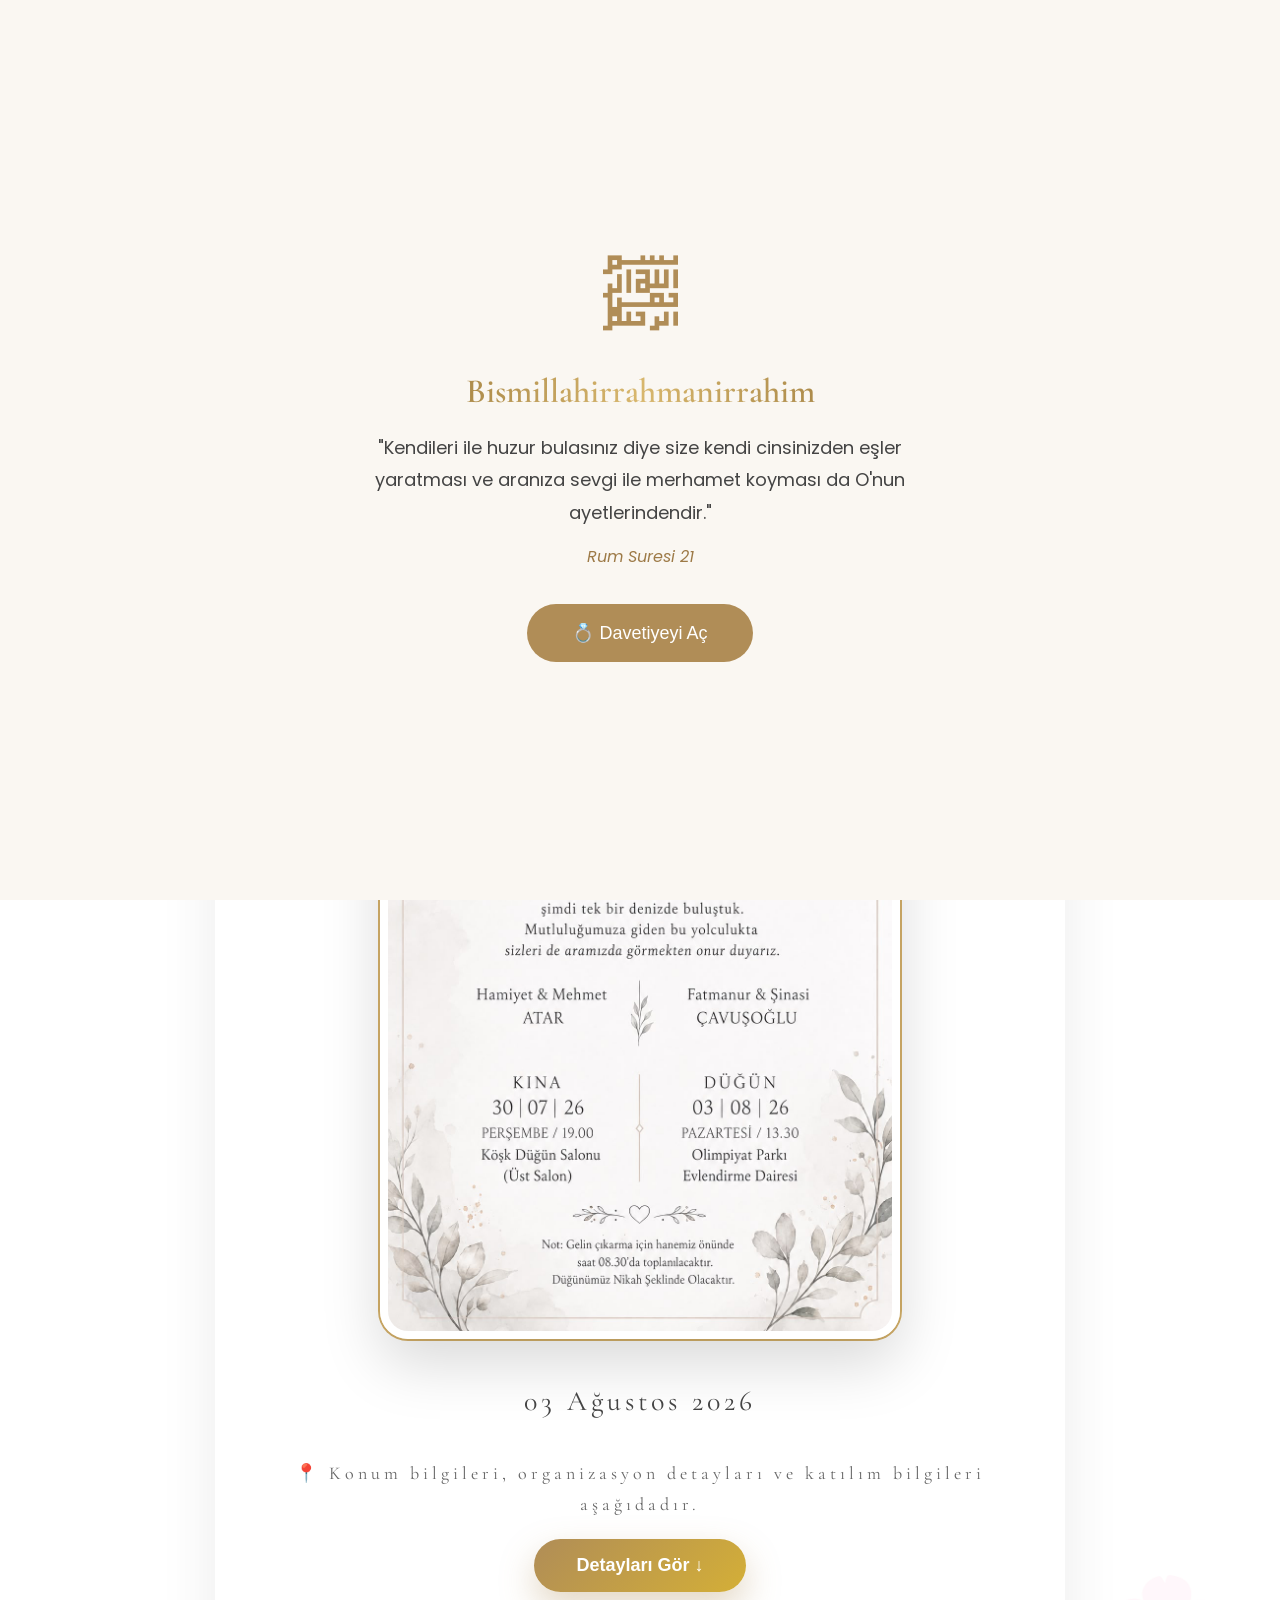
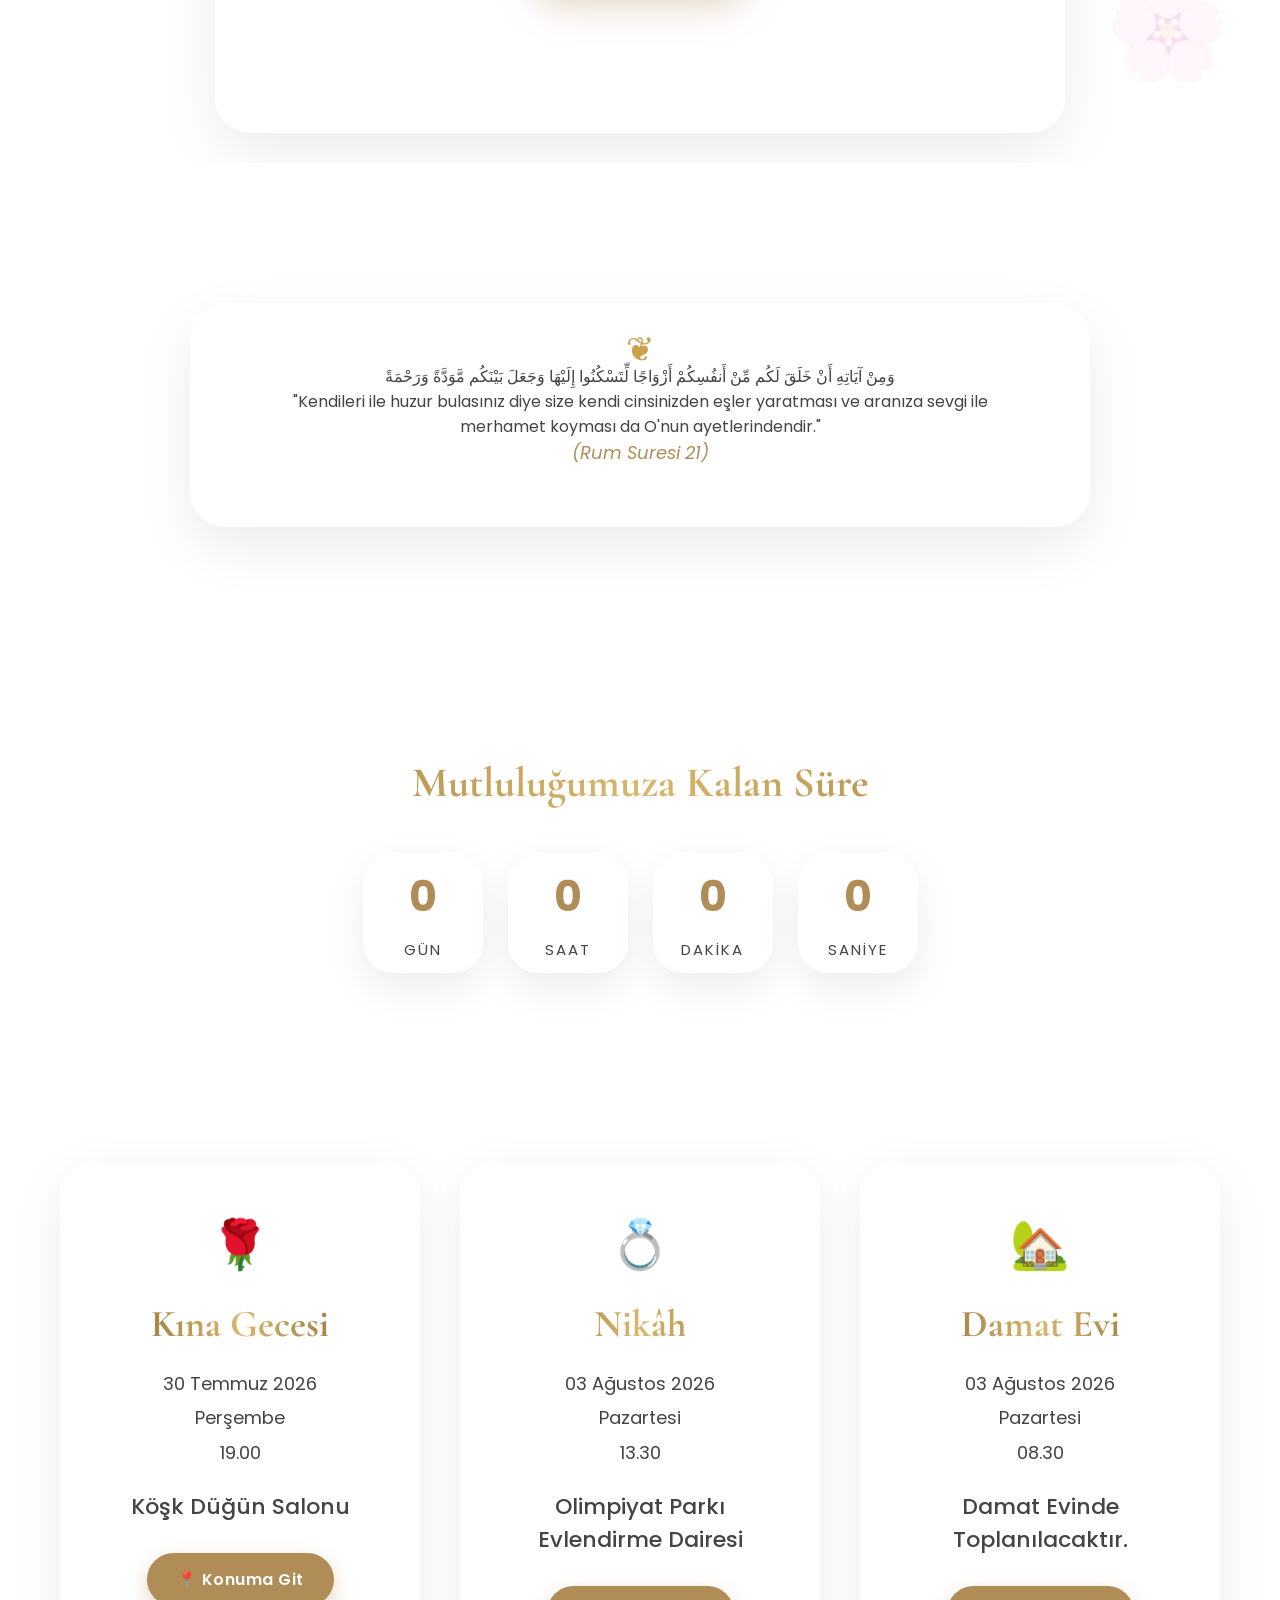
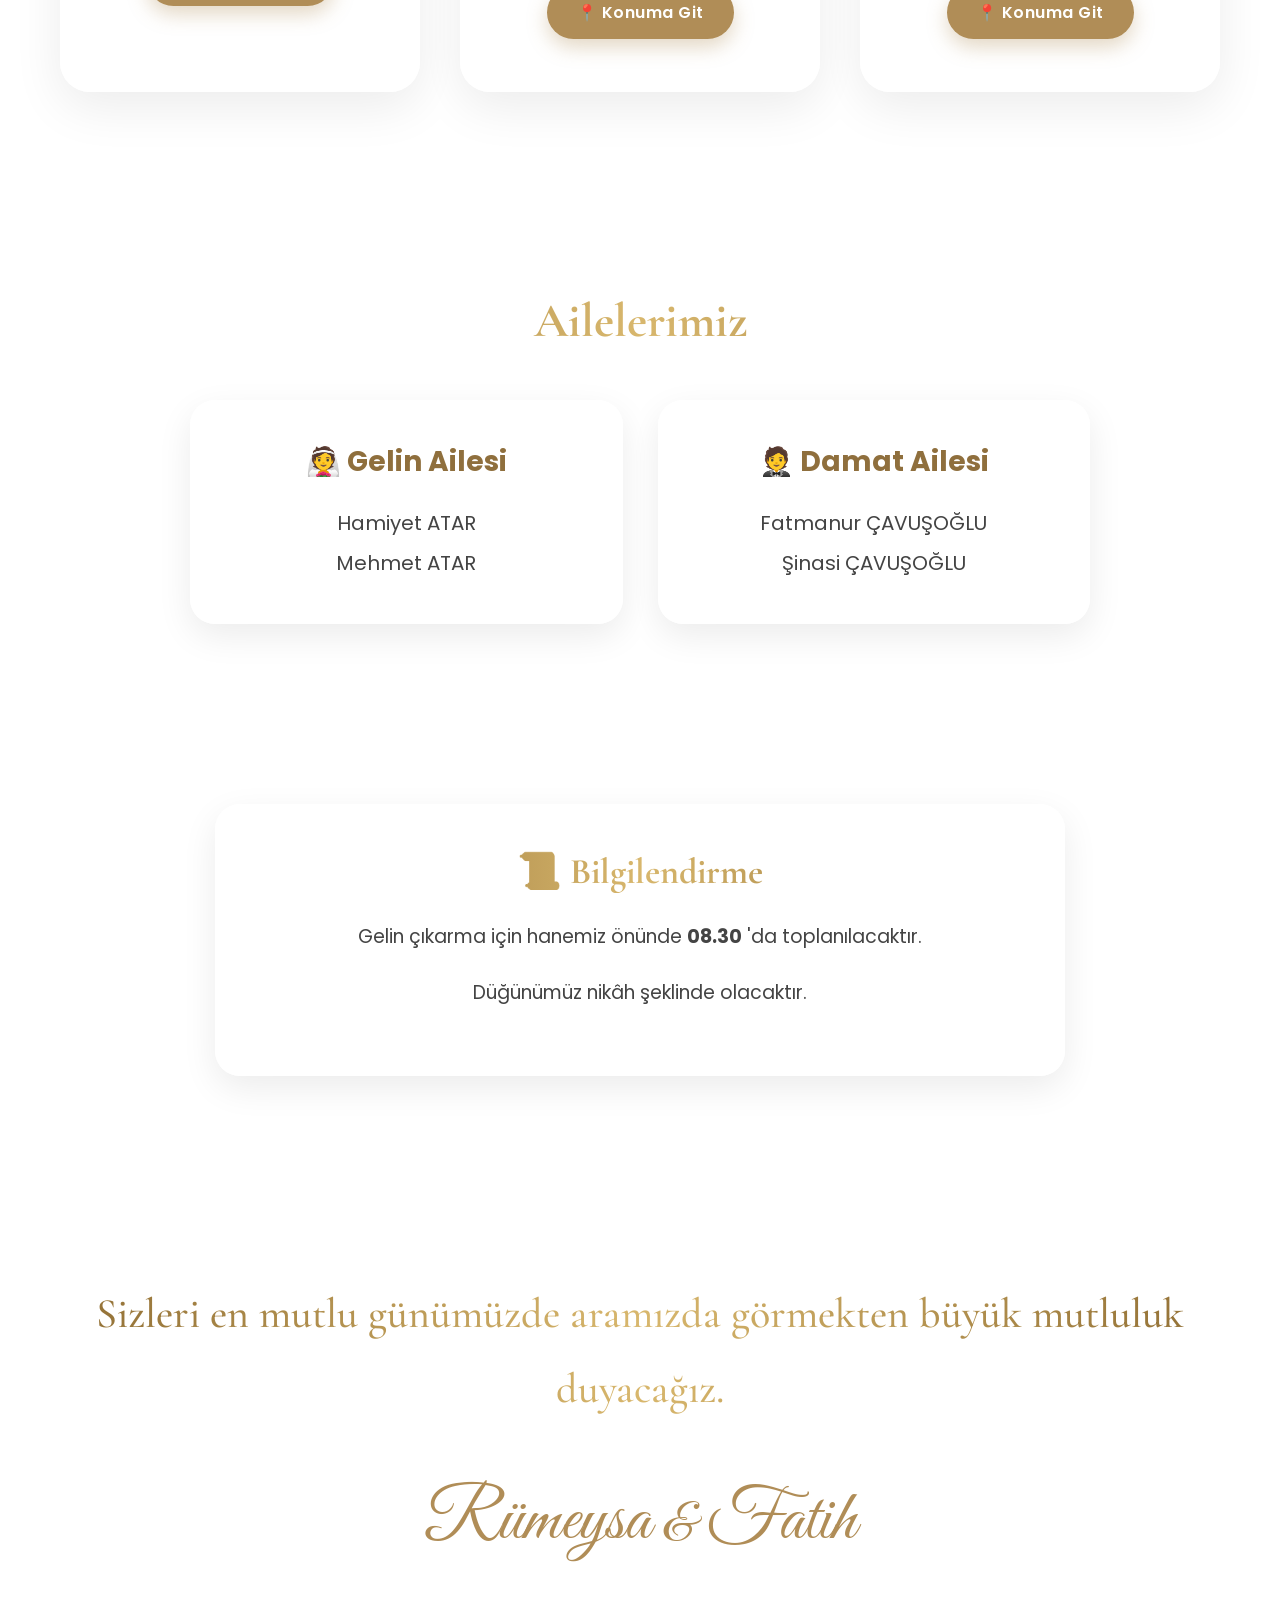
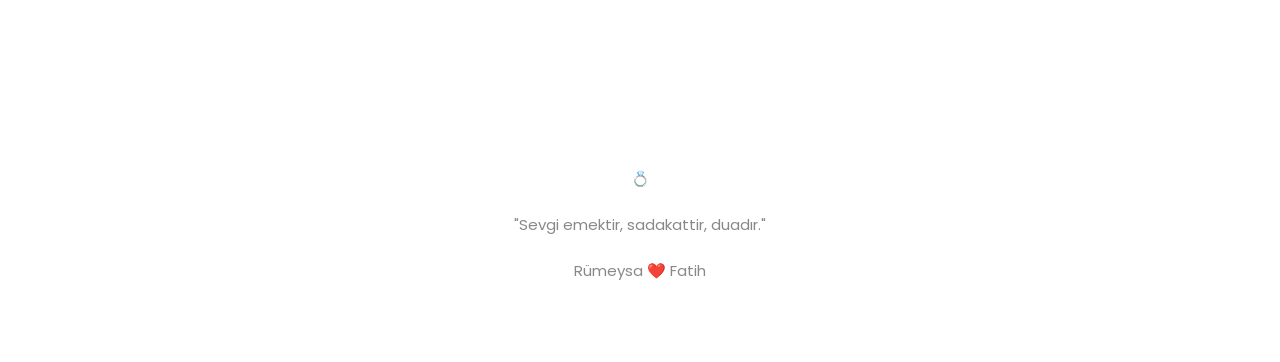
==== commit 80778b59: "Update index.html" ====
--- a/index.html
+++ b/index.html
@@ -93,9 +93,7 @@
 alt="Davetiye">
             03 Ağustos 2026
 <div class="continue-section">
-
     <p>
-
         📍 Konum bilgileri, organizasyon detayları ve katılım bilgileri aşağıdadır.
 
     </p>
--- a/style.css
+++ b/style.css
@@ -1343,3 +1343,78 @@
 }
 
 }
+/* ===========================
+   DEVAM ET BUTONU
+=========================== */
+
+.continue-section{
+
+text-align:center;
+
+margin:40px auto 70px;
+
+padding:0 20px;
+
+}
+
+.continue-section p{
+
+font-size:18px;
+
+color:#666;
+
+margin-bottom:20px;
+
+line-height:1.7;
+
+}
+
+#continueBtn{
+
+background:linear-gradient(135deg,#b08d57,#d4af37);
+
+color:#fff;
+
+border:none;
+
+padding:16px 42px;
+
+border-radius:50px;
+
+font-size:18px;
+
+font-weight:600;
+
+cursor:pointer;
+
+transition:.35s;
+
+box-shadow:0 15px 35px rgba(176,141,87,.35);
+
+animation:bounceArrow 2s infinite;
+
+}
+
+#continueBtn:hover{
+
+transform:translateY(-4px);
+
+box-shadow:0 20px 45px rgba(176,141,87,.45);
+
+}
+
+@keyframes bounceArrow{
+
+0%,100%{
+
+transform:translateY(0);
+
+}
+
+50%{
+
+transform:translateY(8px);
+
+}
+
+}
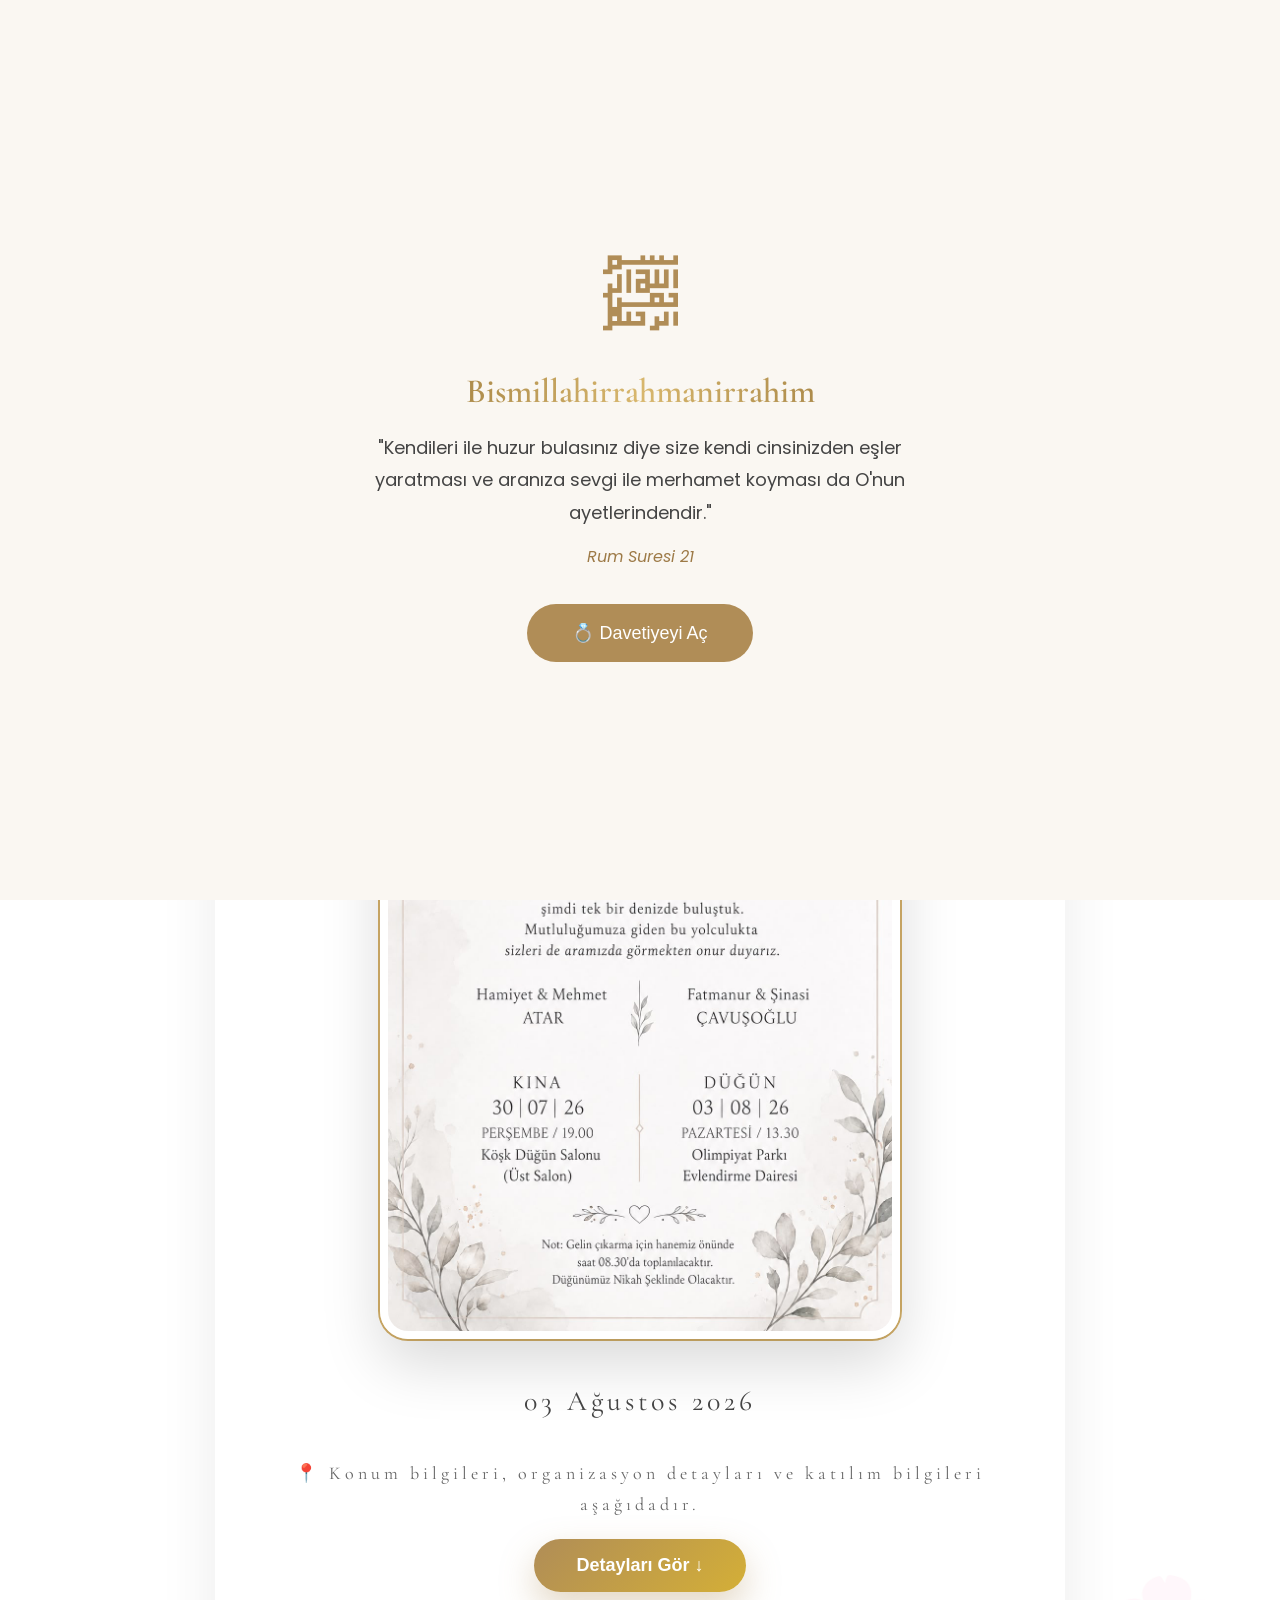
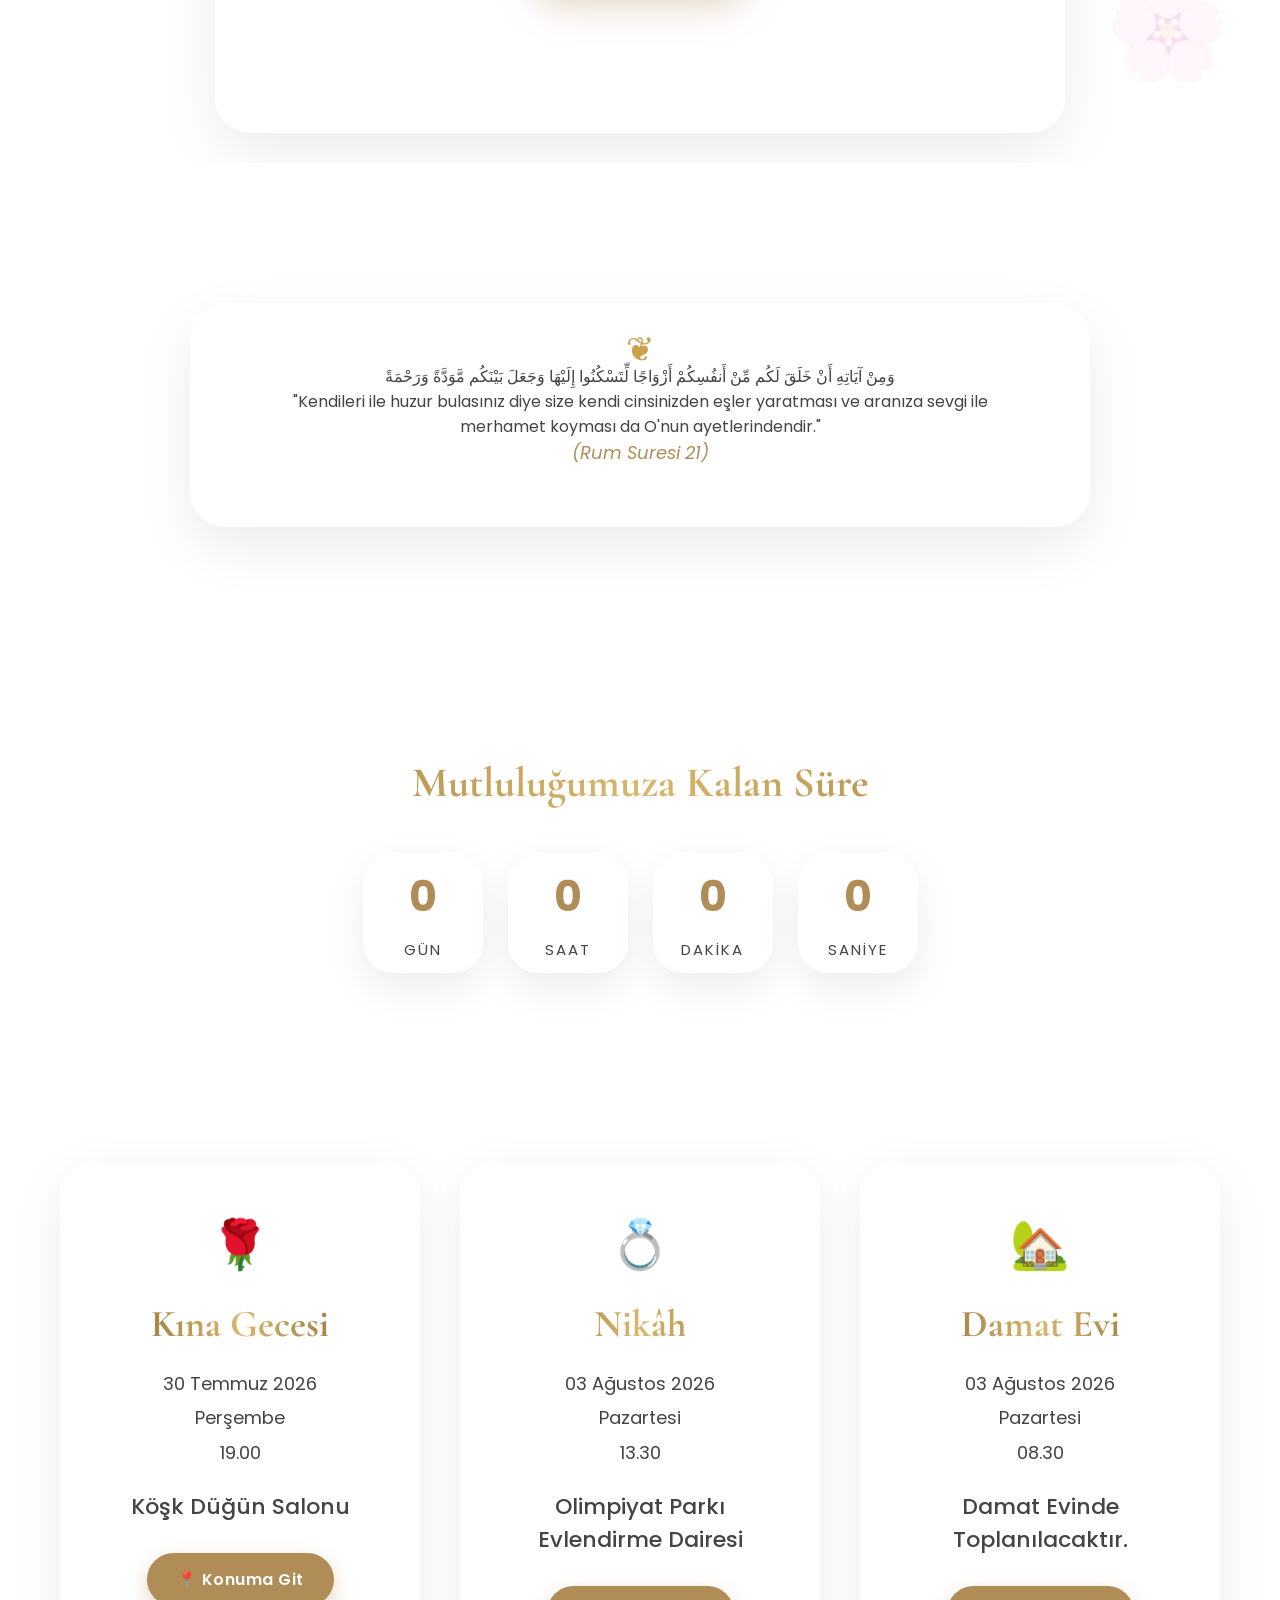
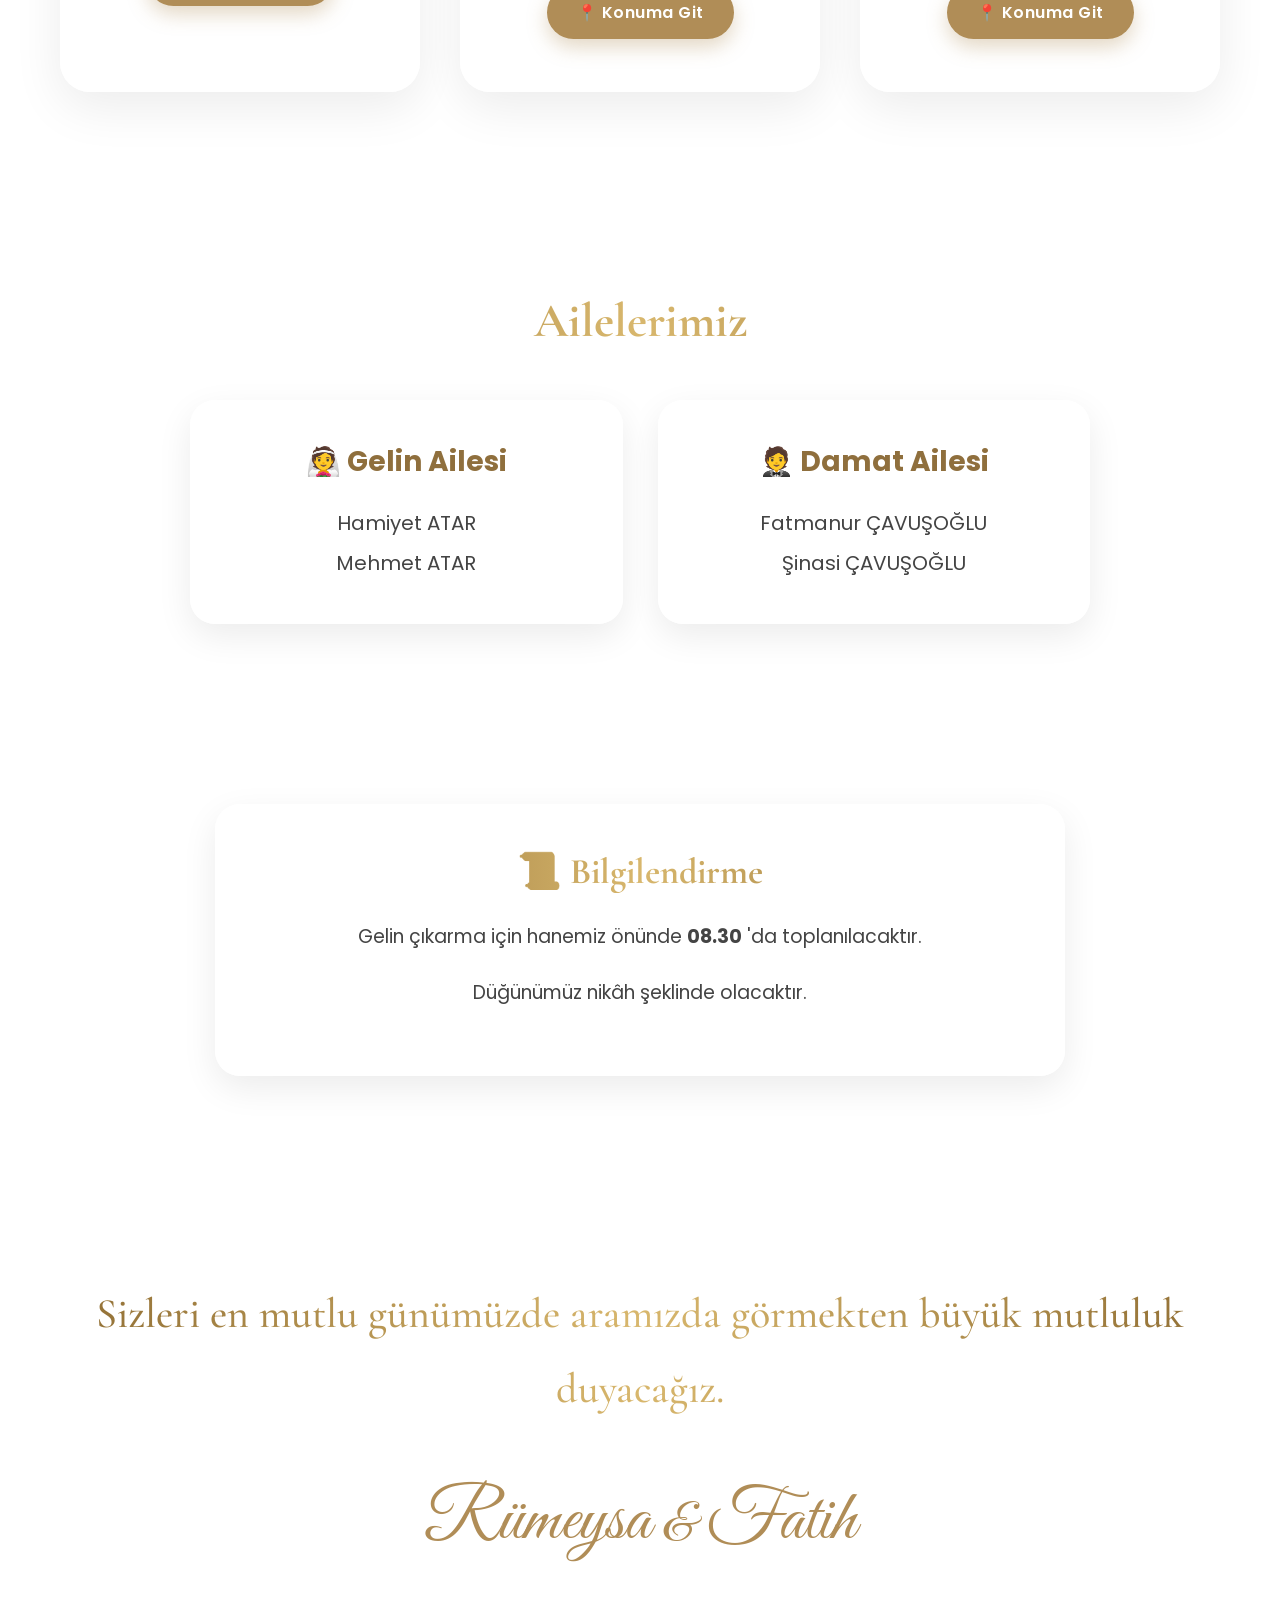
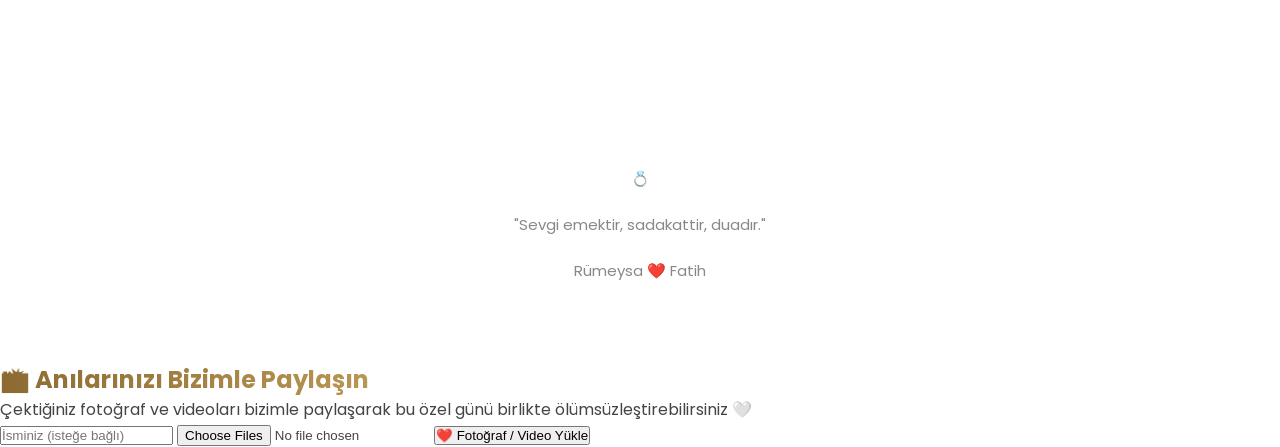
==== commit b71ced0a: "Update index.html" ====
--- a/index.html
+++ b/index.html
@@ -430,5 +430,33 @@
 
 </body>
 
+    <section class="upload-section">
+
+    <h2>📸 Anılarınızı Bizimle Paylaşın</h2>
+
+    <p>
+        Çektiğiniz fotoğraf ve videoları bizimle paylaşarak
+        bu özel günü birlikte ölümsüzleştirebilirsiniz 🤍
+    </p>
+
+    <input
+        id="guestName"
+        type="text"
+        placeholder="İsminiz (isteğe bağlı)">
+
+    <input
+        id="mediaFiles"
+        type="file"
+        multiple
+        accept="image/*,video/*">
+
+    <button id="uploadBtn">
+        ❤️ Fotoğraf / Video Yükle
+    </button>
+
+    <div id="uploadStatus"></div>
+
+</section>
+
 </html>
 
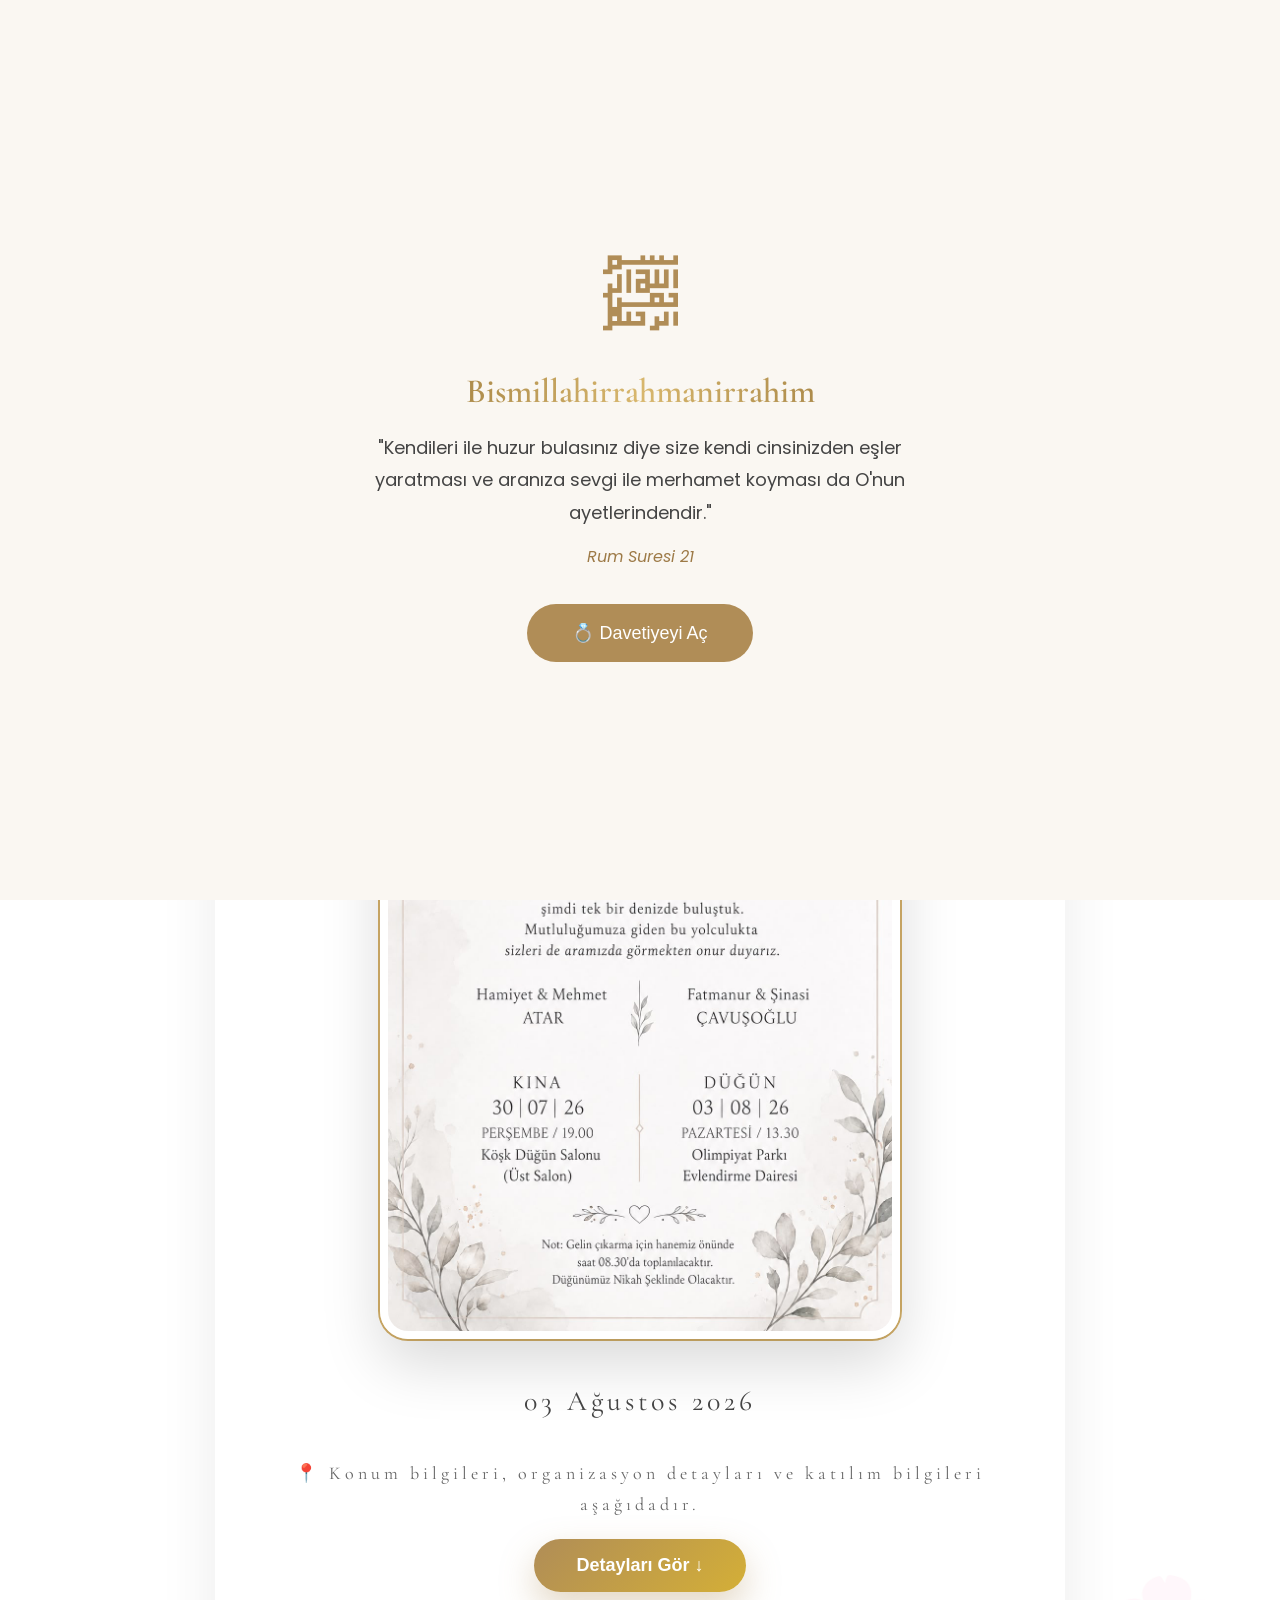
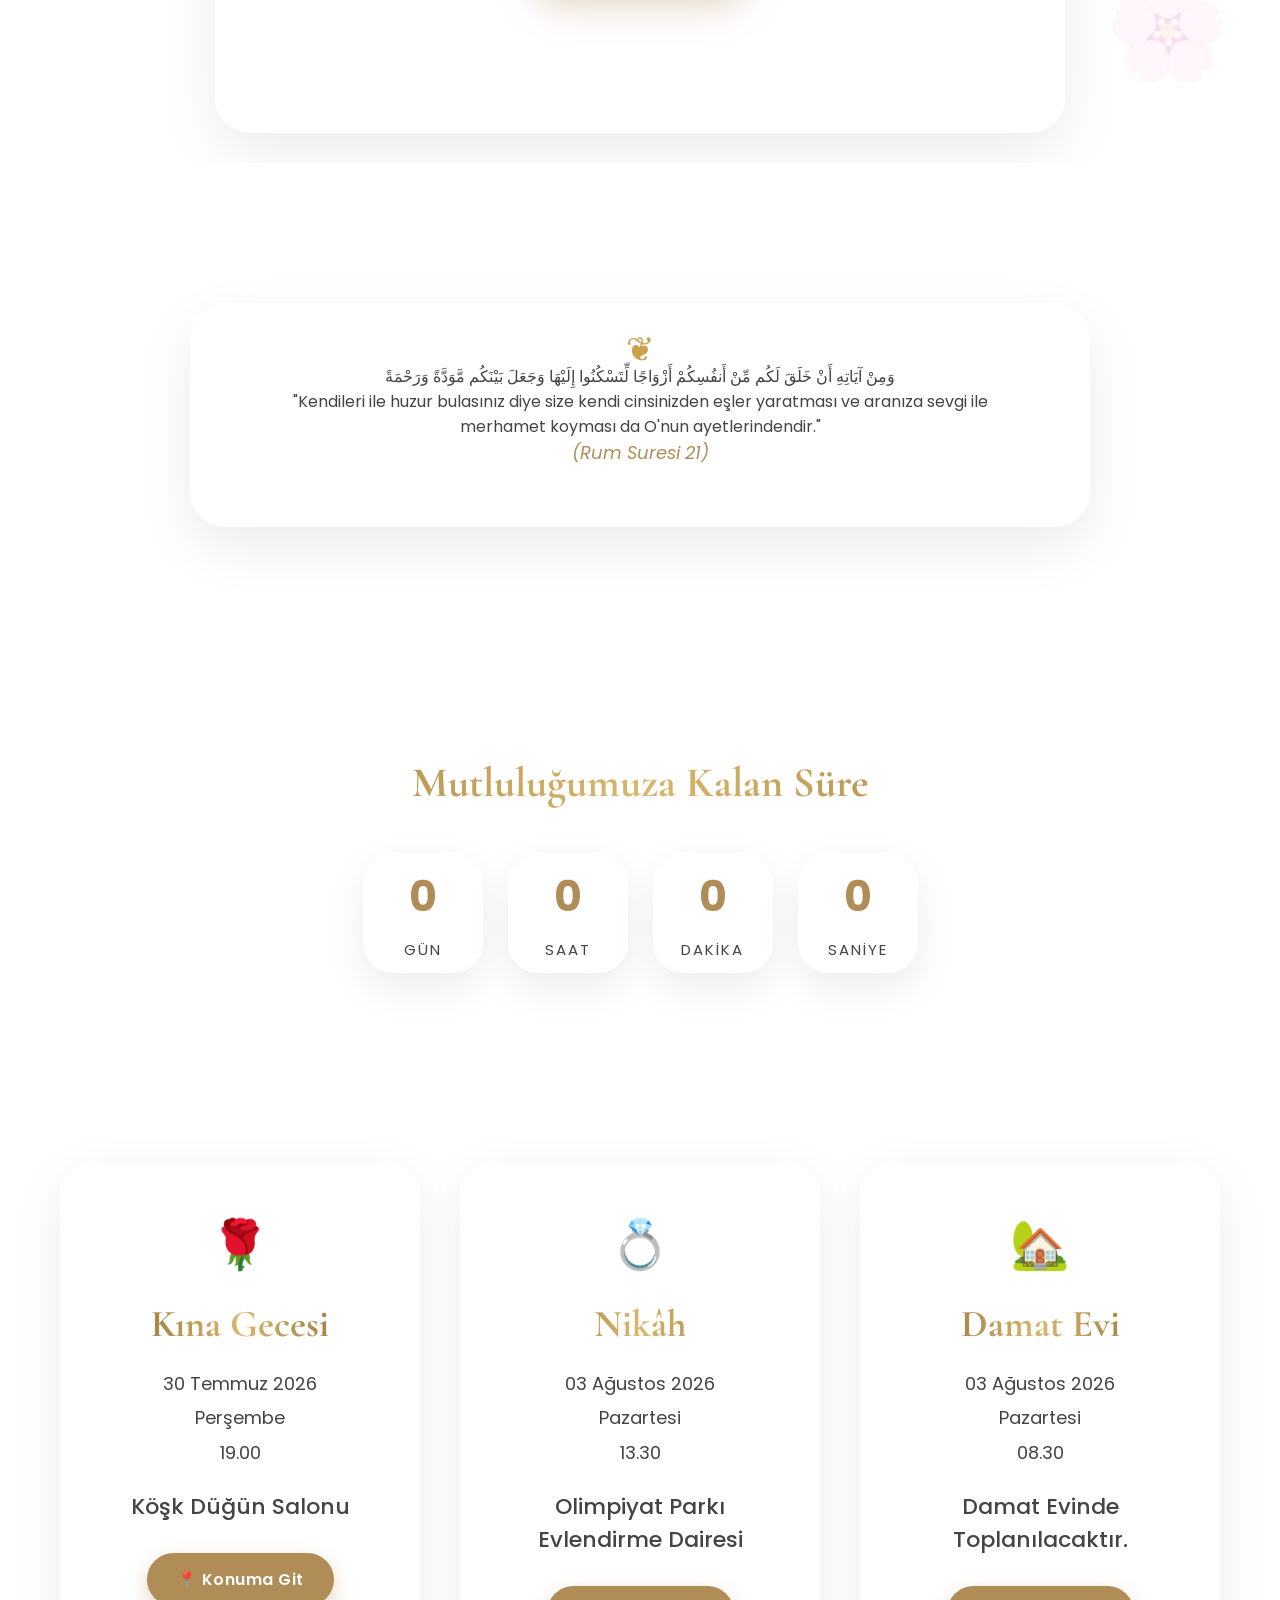
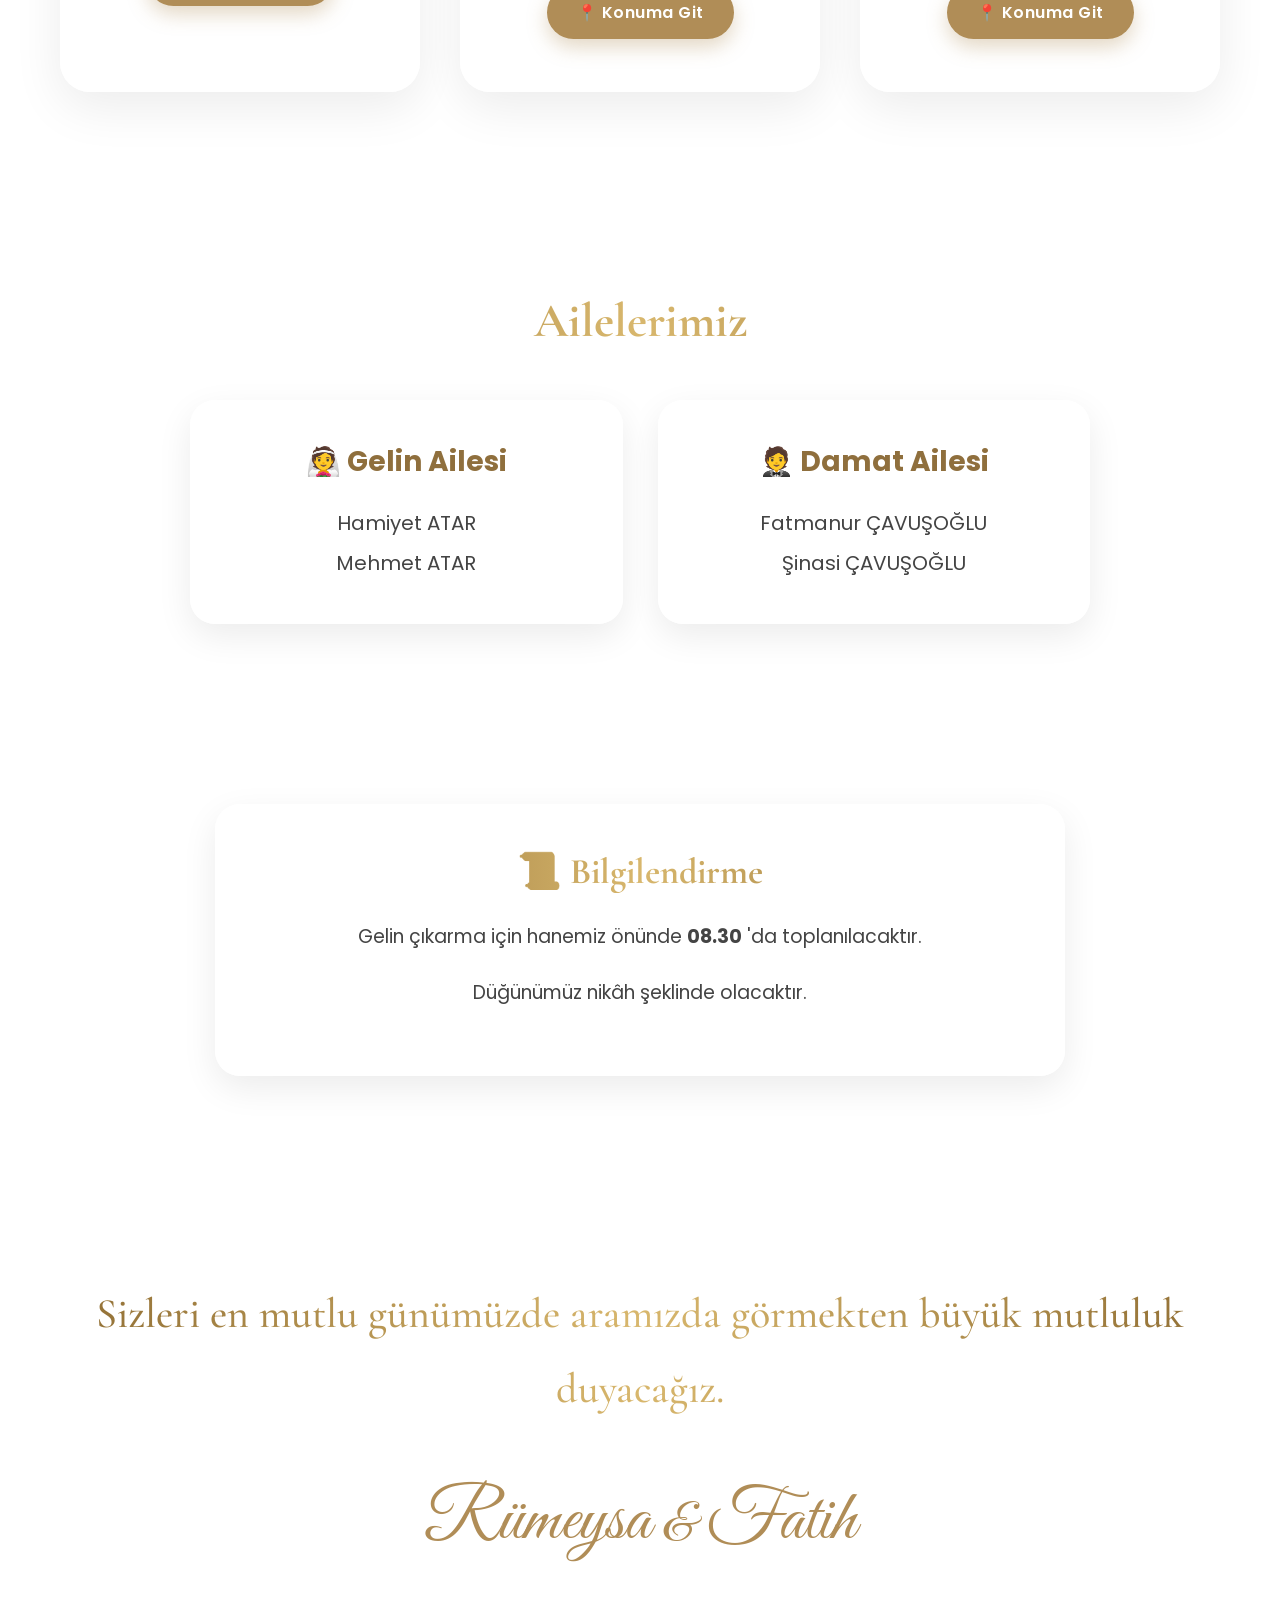
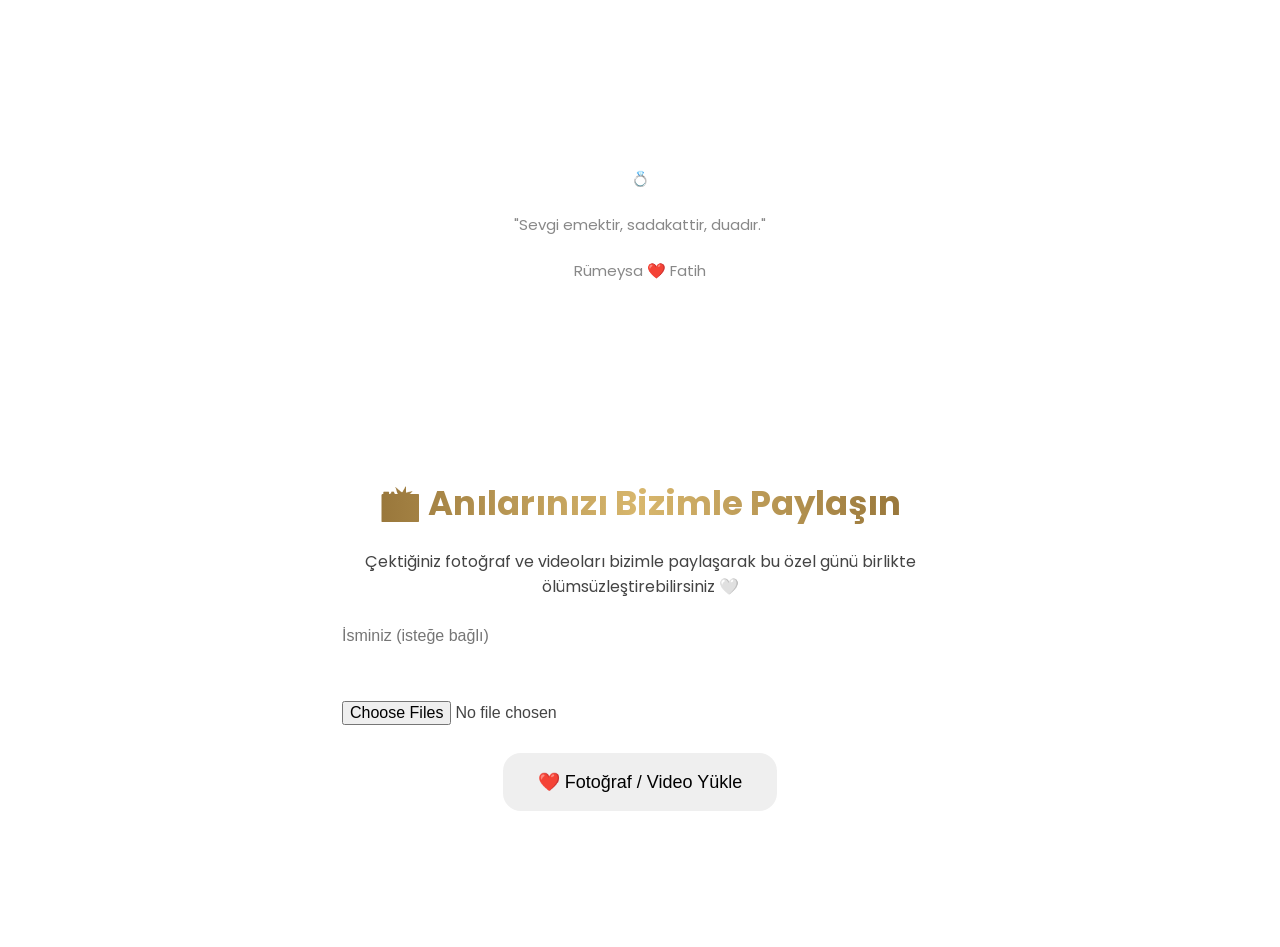
==== commit 53162949: "Update index.html" ====
--- a/index.html
+++ b/index.html
@@ -428,8 +428,7 @@
 
 <script src="script.js"></script>
 
-</body>
-
+    
     <section class="upload-section">
 
     <h2>📸 Anılarınızı Bizimle Paylaşın</h2>
@@ -457,6 +456,7 @@
     <div id="uploadStatus"></div>
 
 </section>
+</body>
 
 </html>
 
--- a/style.css
+++ b/style.css
@@ -1417,4 +1417,66 @@
 
 }
 
-}+}
+.upload-section{
+
+max-width:700px;
+margin:80px auto;
+padding:35px;
+
+background:rgba(255,255,255,.12);
+backdrop-filter:blur(20px);
+
+border-radius:25px;
+
+text-align:center;
+
+border:1px solid rgba(255,255,255,.15);
+
+}
+
+.upload-section h2{
+
+font-size:34px;
+
+margin-bottom:20px;
+
+}
+
+.upload-section input{
+
+width:100%;
+
+padding:16px;
+
+margin:12px 0;
+
+border:none;
+
+border-radius:15px;
+
+font-size:16px;
+
+}
+
+.upload-section button{
+
+padding:18px 35px;
+
+border:none;
+
+border-radius:18px;
+
+cursor:pointer;
+
+font-size:18px;
+
+}
+
+#uploadStatus{
+
+margin-top:20px;
+
+font-weight:bold;
+
+}
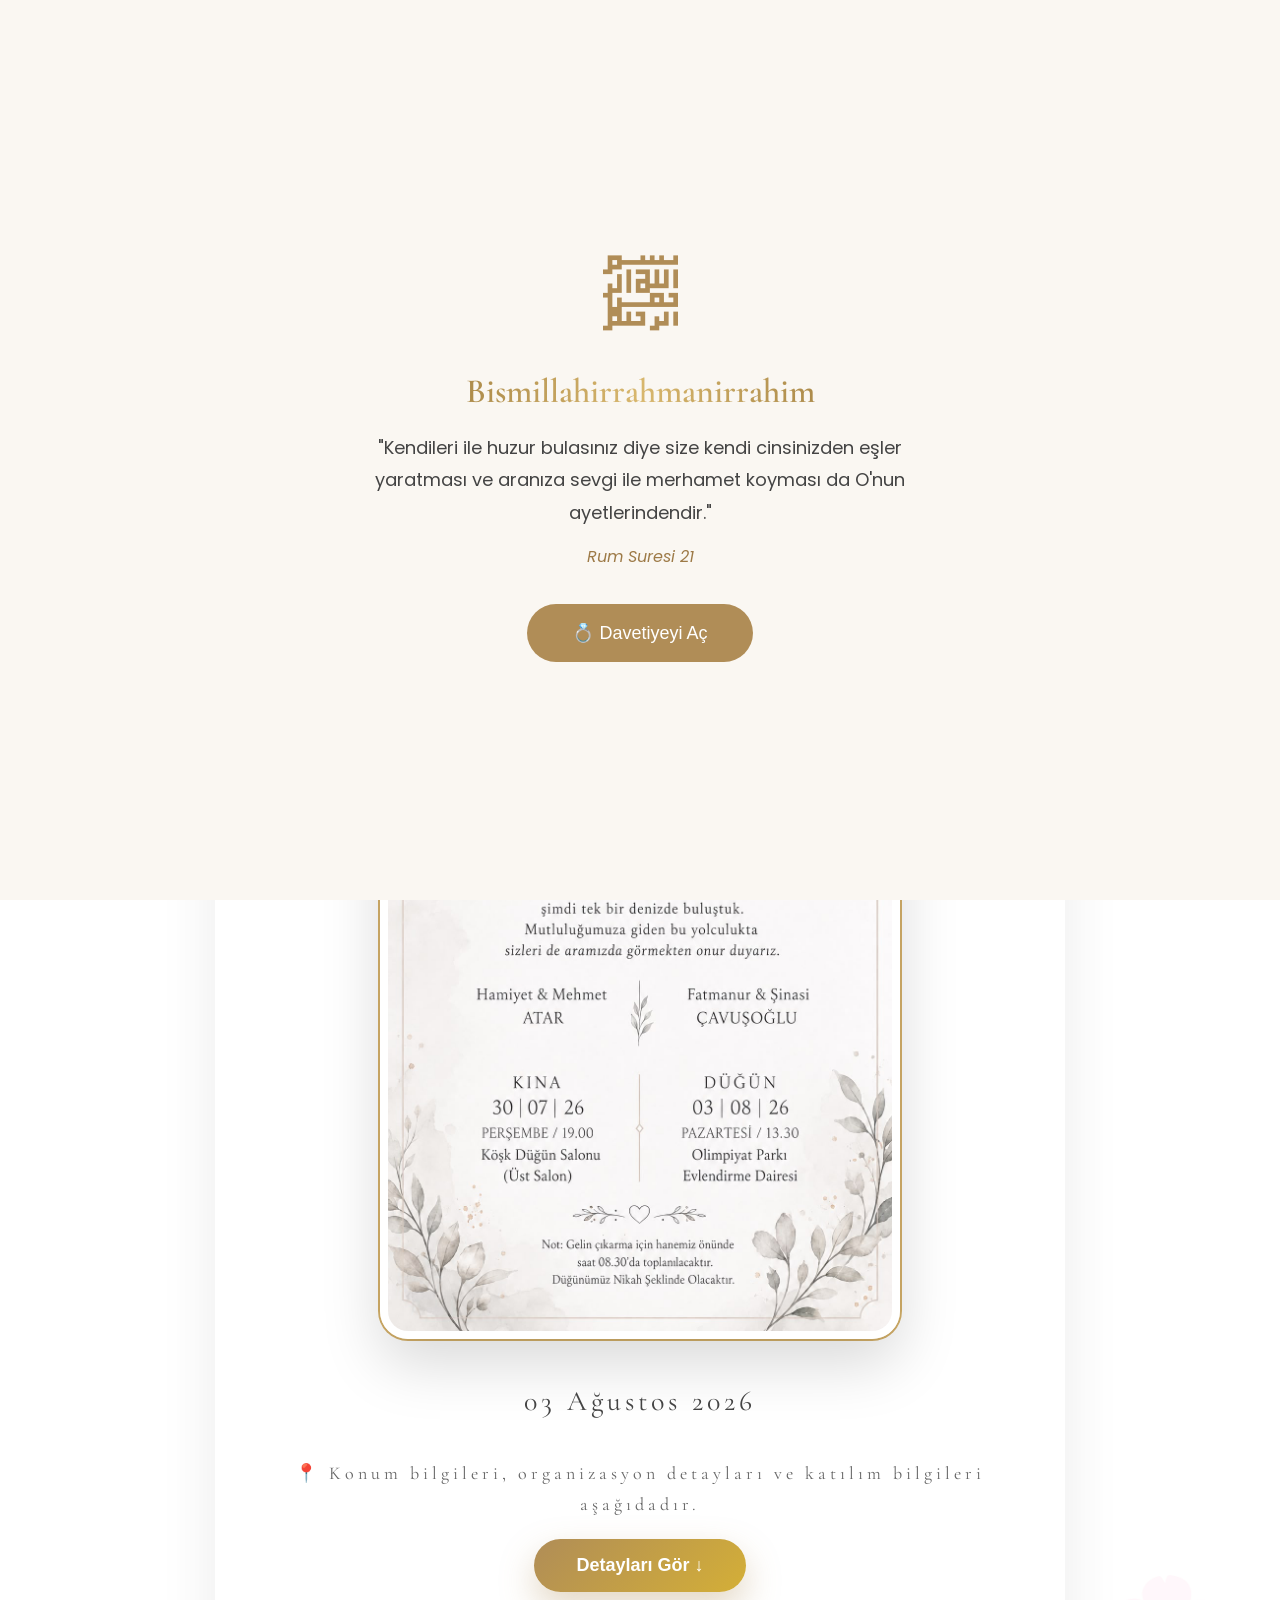
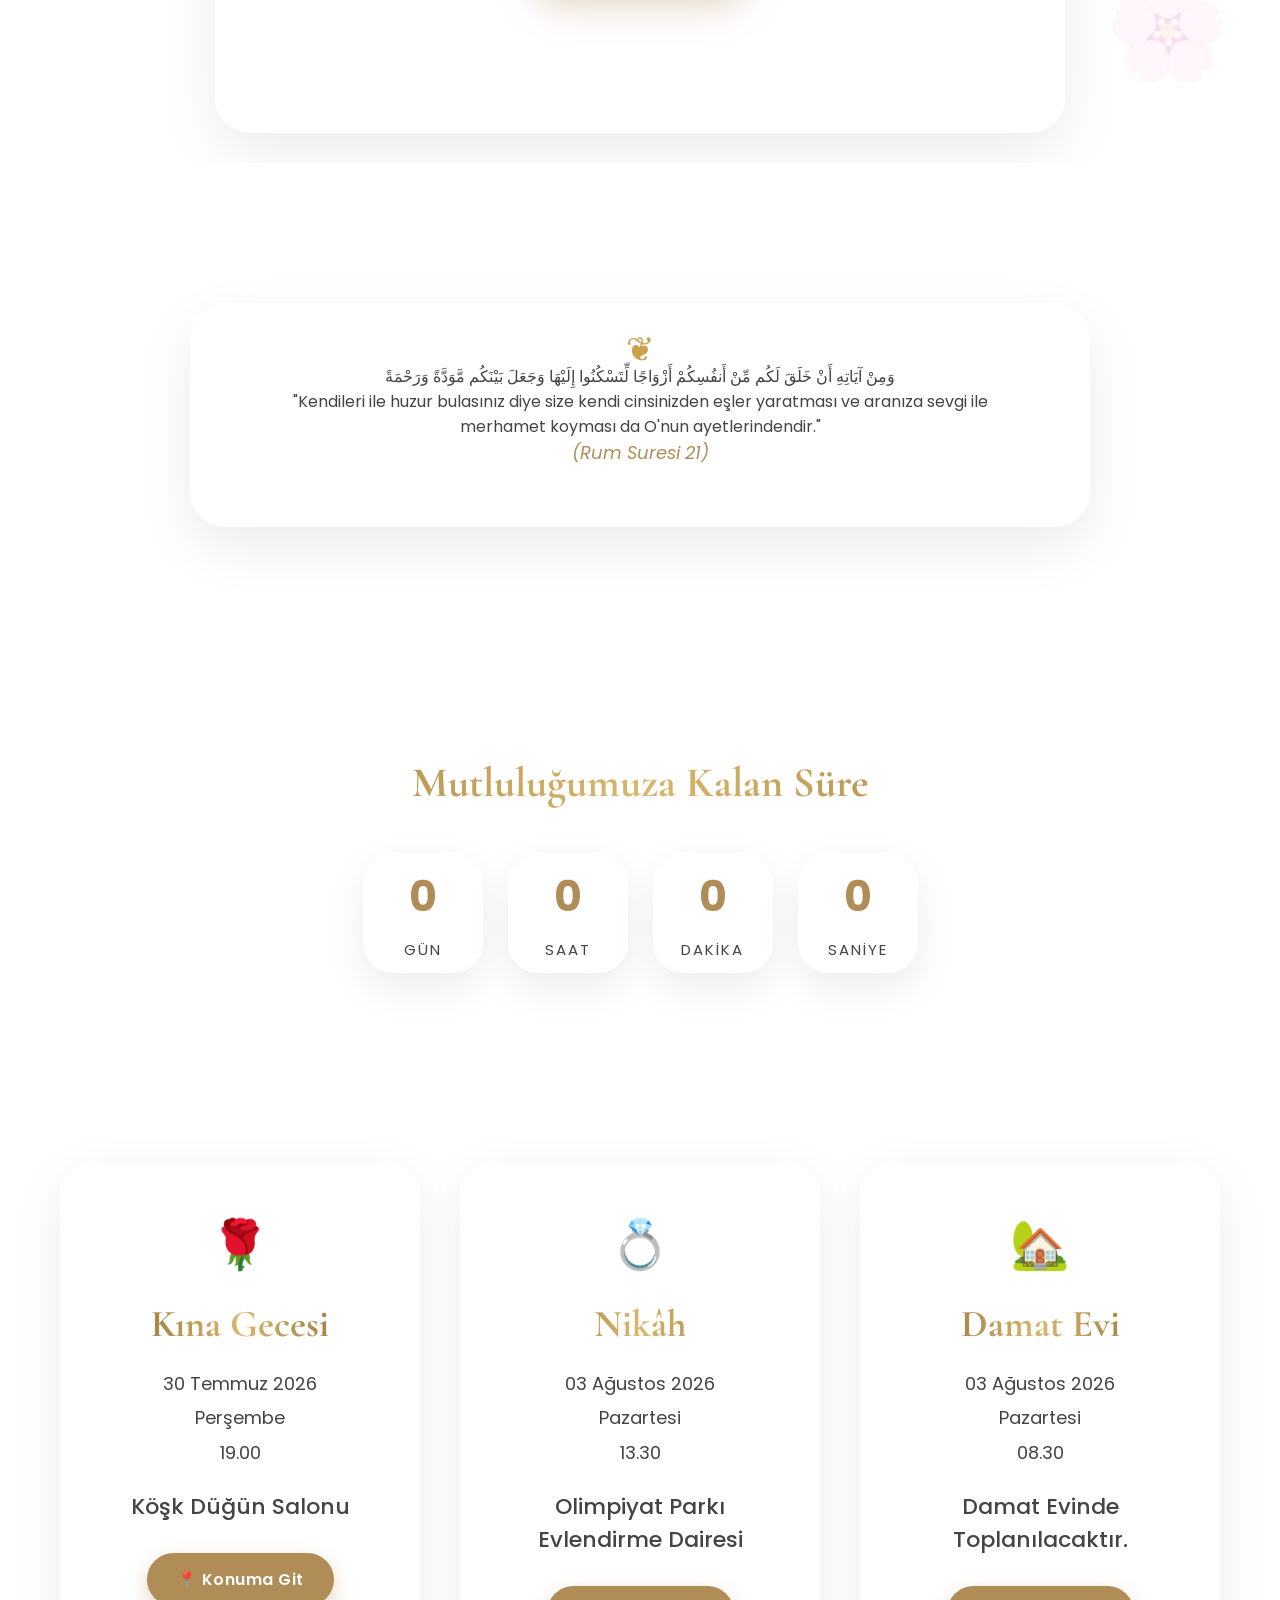
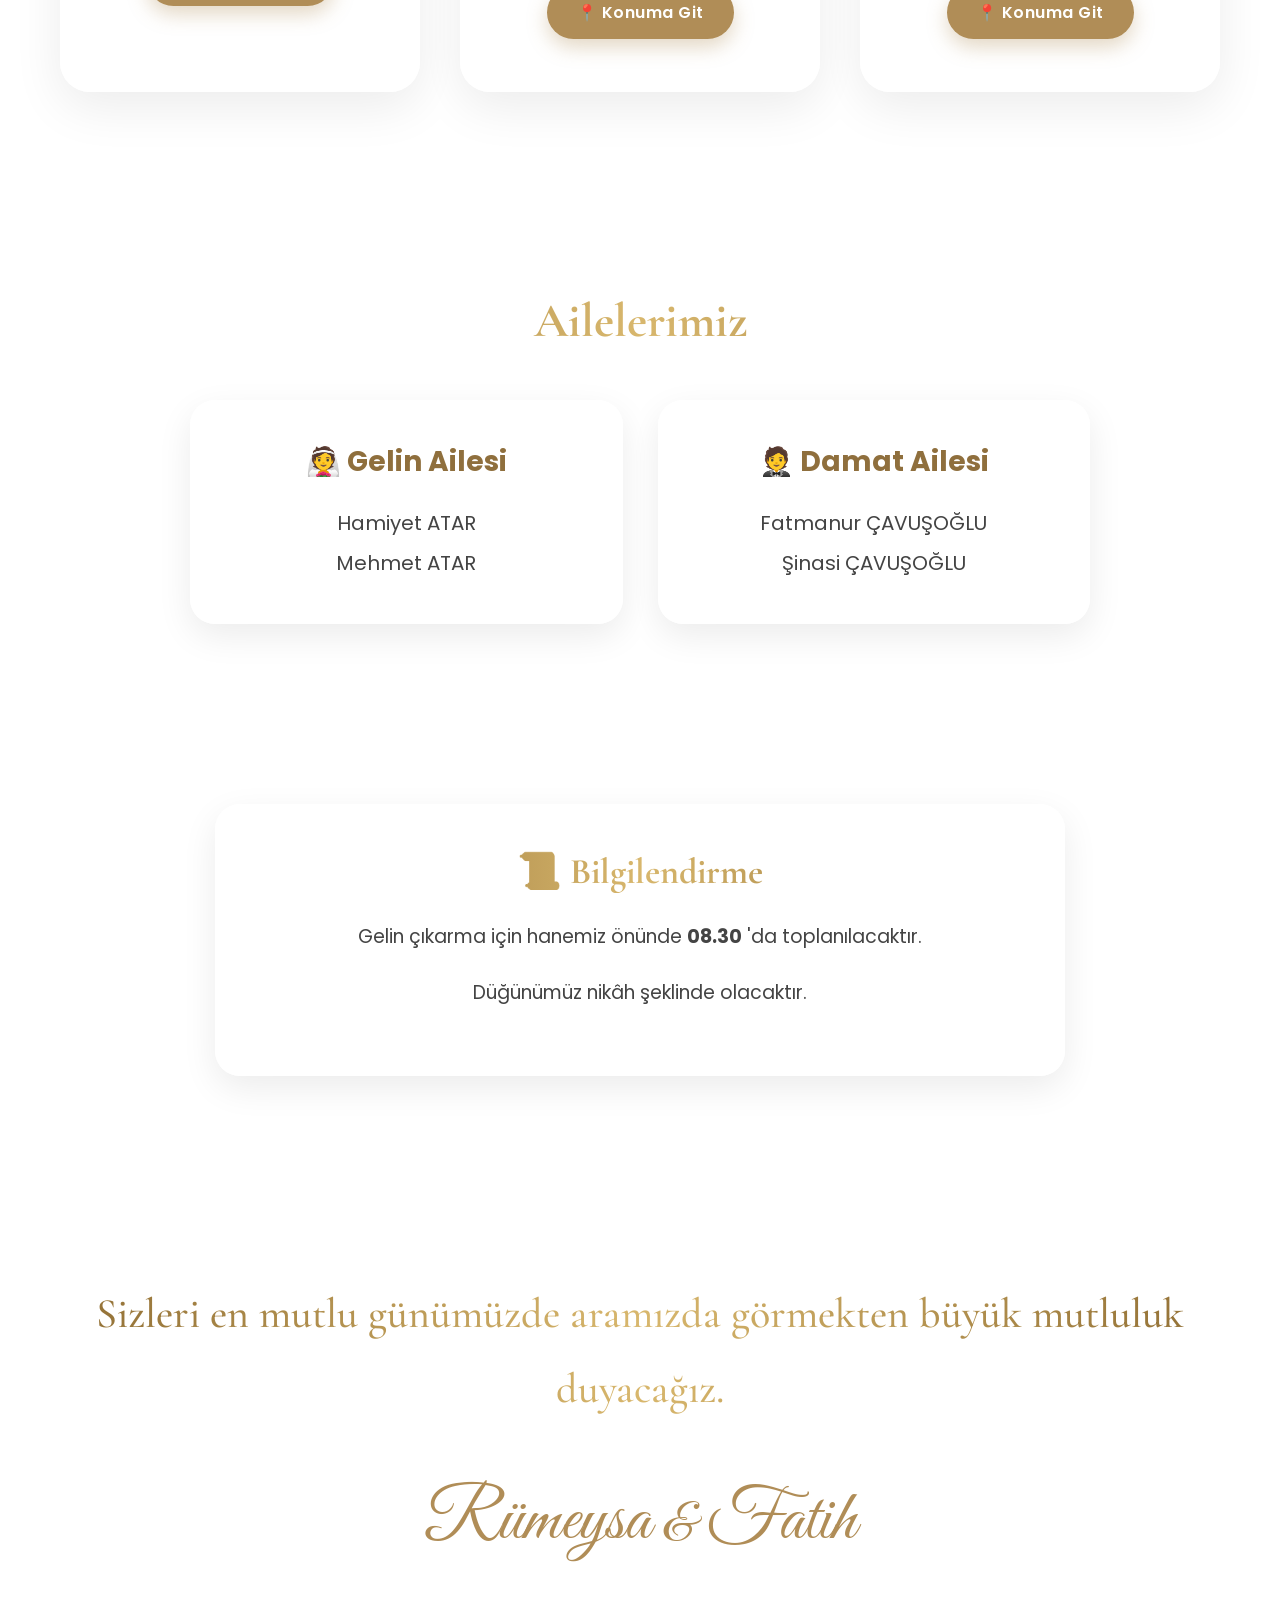
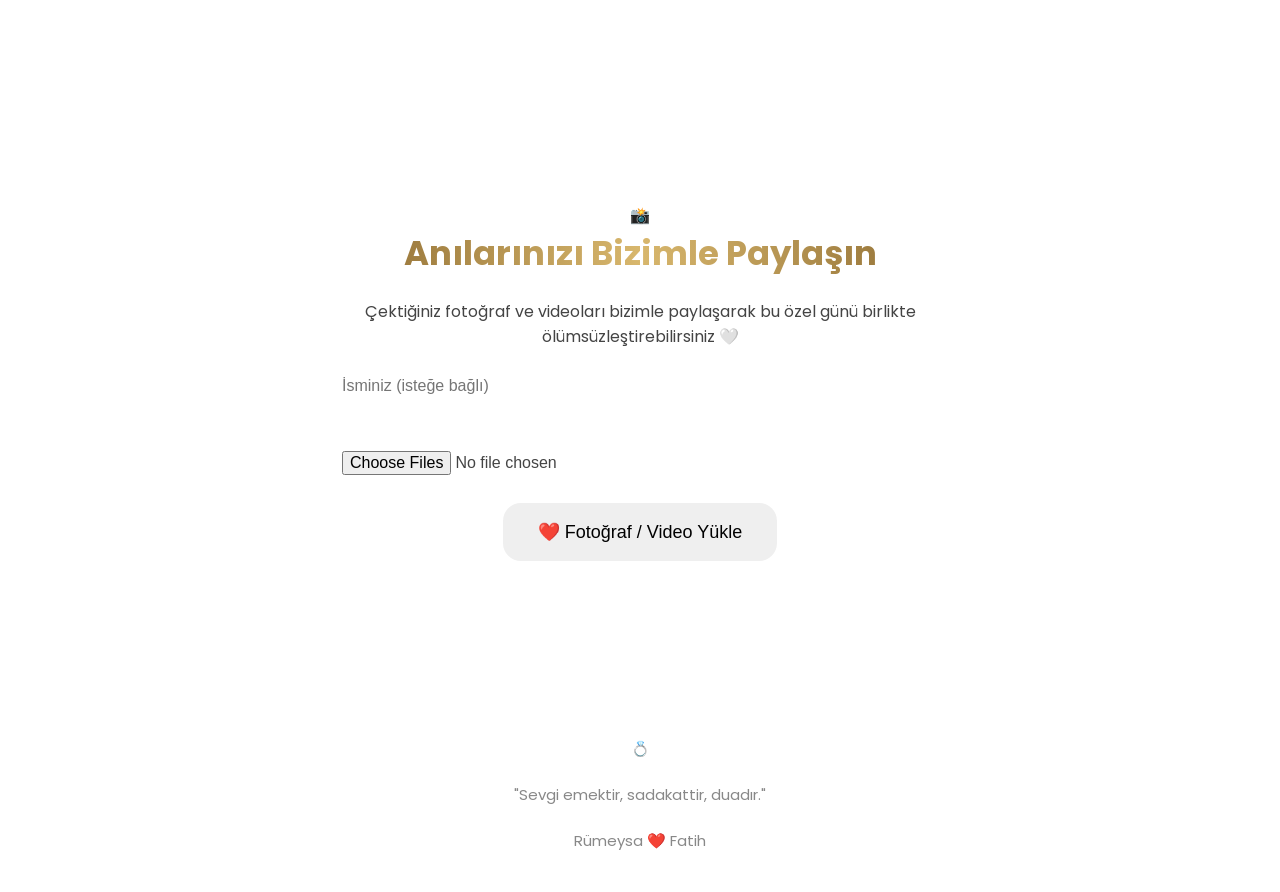
==== commit 57380ed9: "Update index.html" ====
--- a/index.html
+++ b/index.html
@@ -270,8 +270,6 @@
         08.30
     </p>
 
-</p>
-
 <h3>
 
 Damat Evinde Toplanılacaktır.
@@ -396,10 +394,44 @@
 
 </section>
 
+<section class="upload-section" id="upload">
+
+    <div class="upload-card">
+        <div class="upload-icon">📸</div>
+
+        <h2>Anılarınızı Bizimle Paylaşın</h2>
+
+        <p>
+            Çektiğiniz fotoğraf ve videoları bizimle paylaşarak
+            bu özel günü birlikte ölümsüzleştirebilirsiniz 🤍
+        </p>
+
+        <input
+            id="guestName"
+            type="text"
+            placeholder="İsminiz (isteğe bağlı)"
+            autocomplete="name">
+
+        <input
+            id="mediaFiles"
+            type="file"
+            multiple
+            accept="image/*,video/*">
+
+        <button id="uploadBtn" type="button">
+            ❤️ Fotoğraf / Video Yükle
+        </button>
+
+        <div class="upload-progress-wrap" id="uploadProgressWrap" hidden>
+            <div class="upload-progress-bar" id="uploadProgressBar"></div>
+        </div>
+
+        <div id="uploadStatus"></div>
+    </div>
+
+</section>
+
 <footer>
-
-<footer>
-
 <p>
 
 💍
@@ -421,41 +453,11 @@
 Rümeysa ❤️ Fatih
 
 </p>
-
 </footer>
 
-</footer>
 
 <script src="script.js"></script>
 
-    
-    <section class="upload-section">
-
-    <h2>📸 Anılarınızı Bizimle Paylaşın</h2>
-
-    <p>
-        Çektiğiniz fotoğraf ve videoları bizimle paylaşarak
-        bu özel günü birlikte ölümsüzleştirebilirsiniz 🤍
-    </p>
-
-    <input
-        id="guestName"
-        type="text"
-        placeholder="İsminiz (isteğe bağlı)">
-
-    <input
-        id="mediaFiles"
-        type="file"
-        multiple
-        accept="image/*,video/*">
-
-    <button id="uploadBtn">
-        ❤️ Fotoğraf / Video Yükle
-    </button>
-
-    <div id="uploadStatus"></div>
-
-</section>
 </body>
 
 </html>
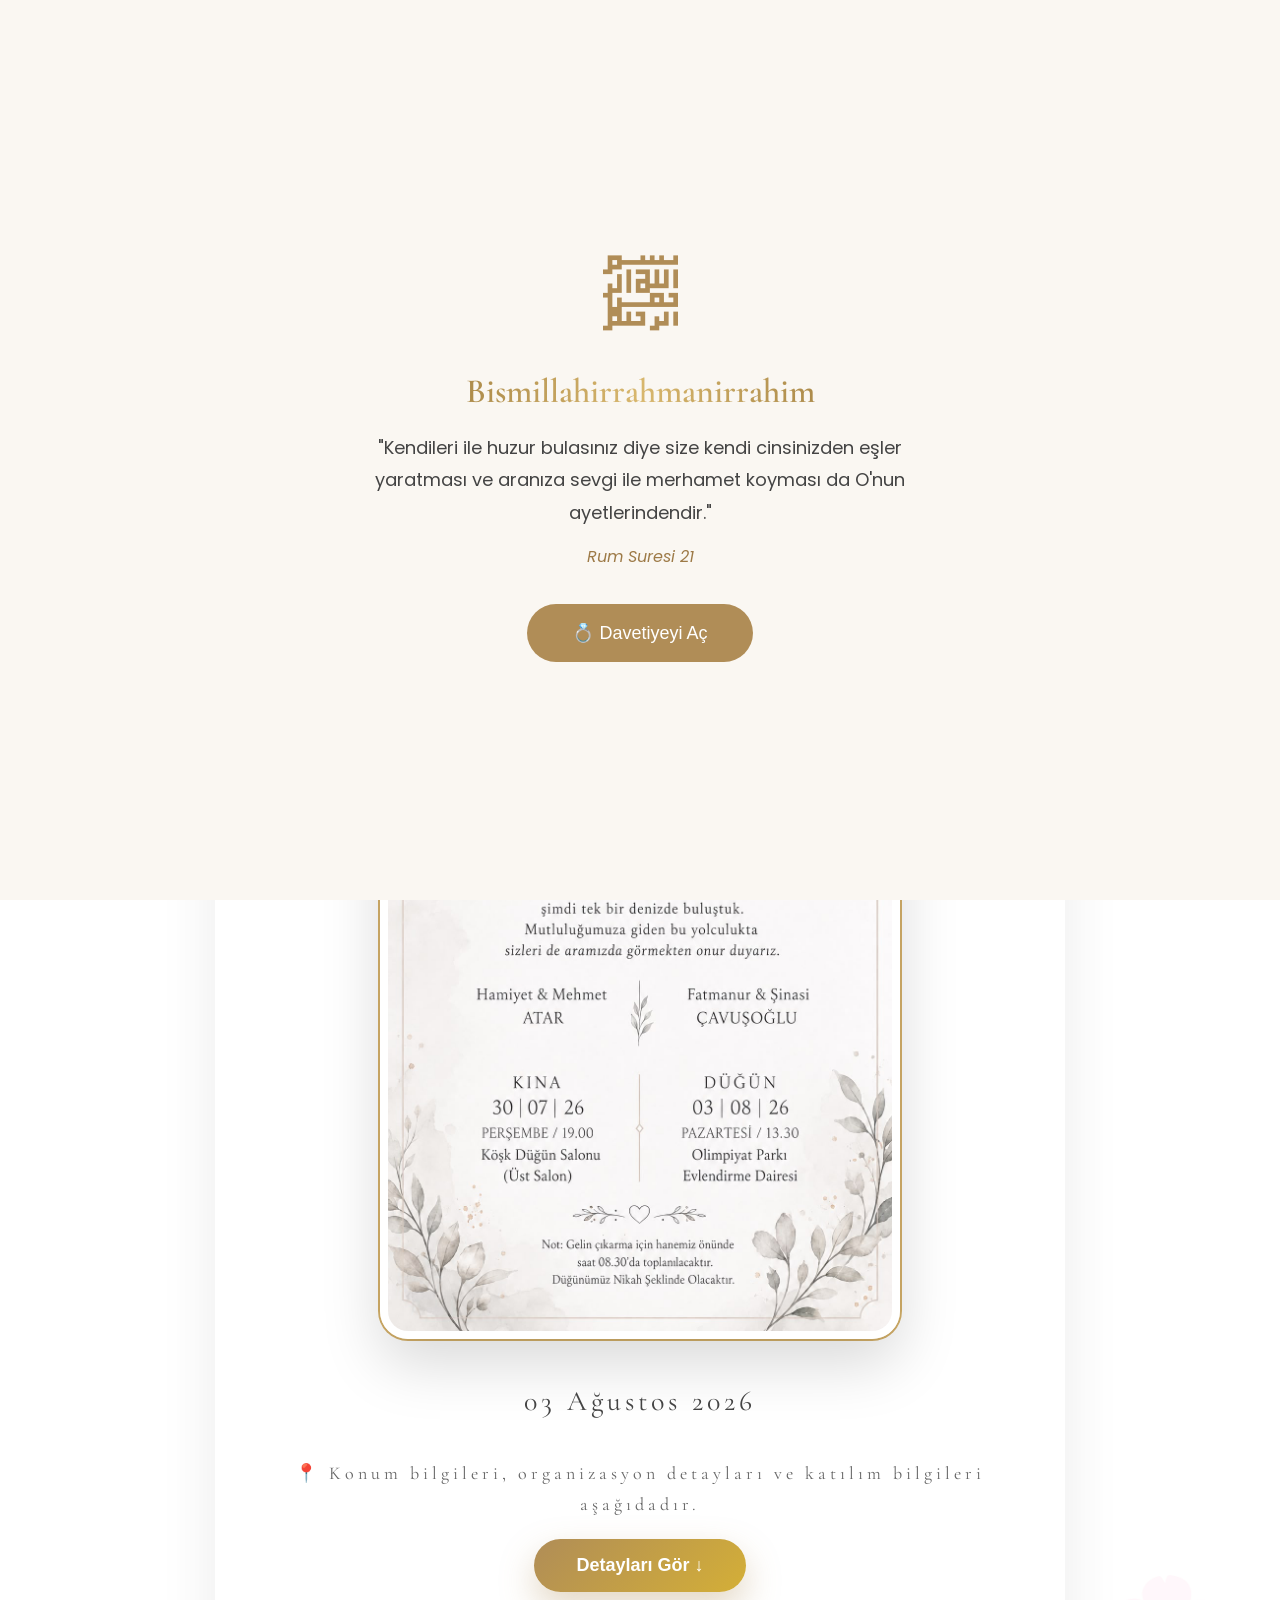
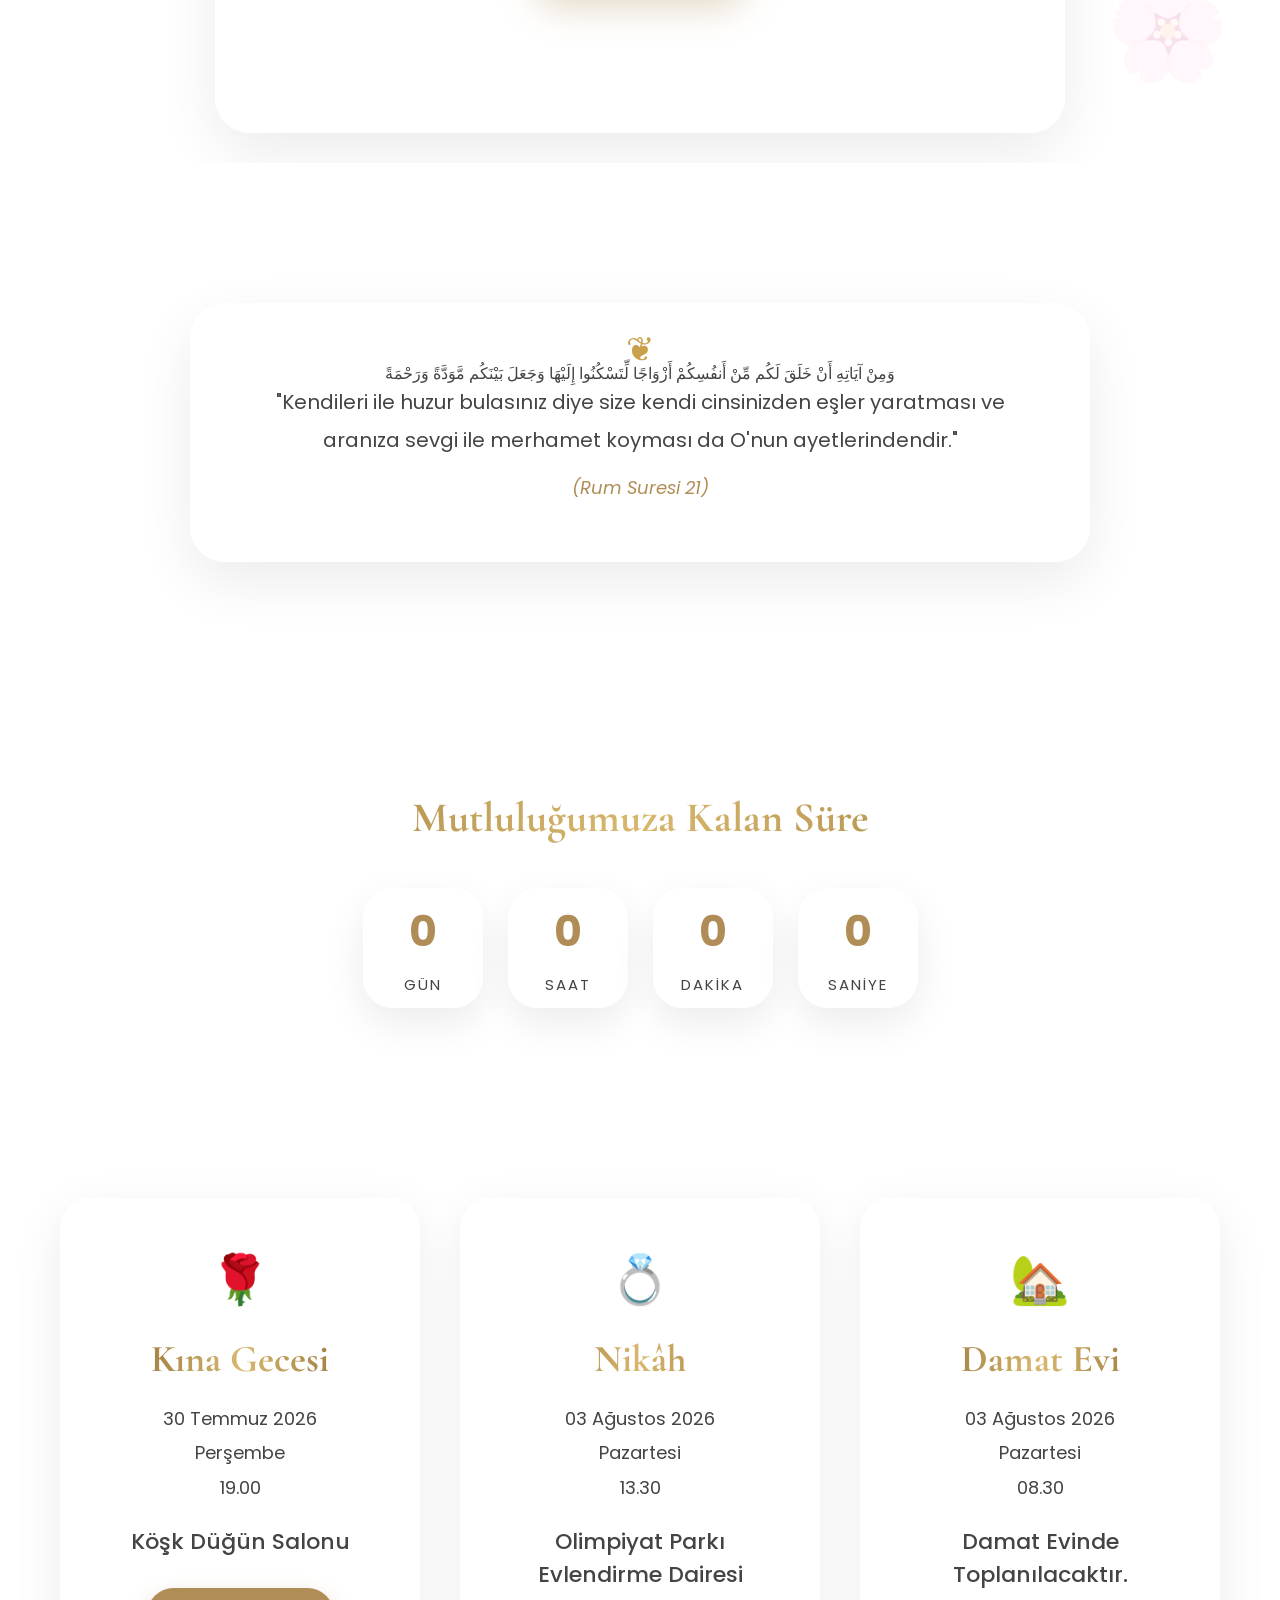
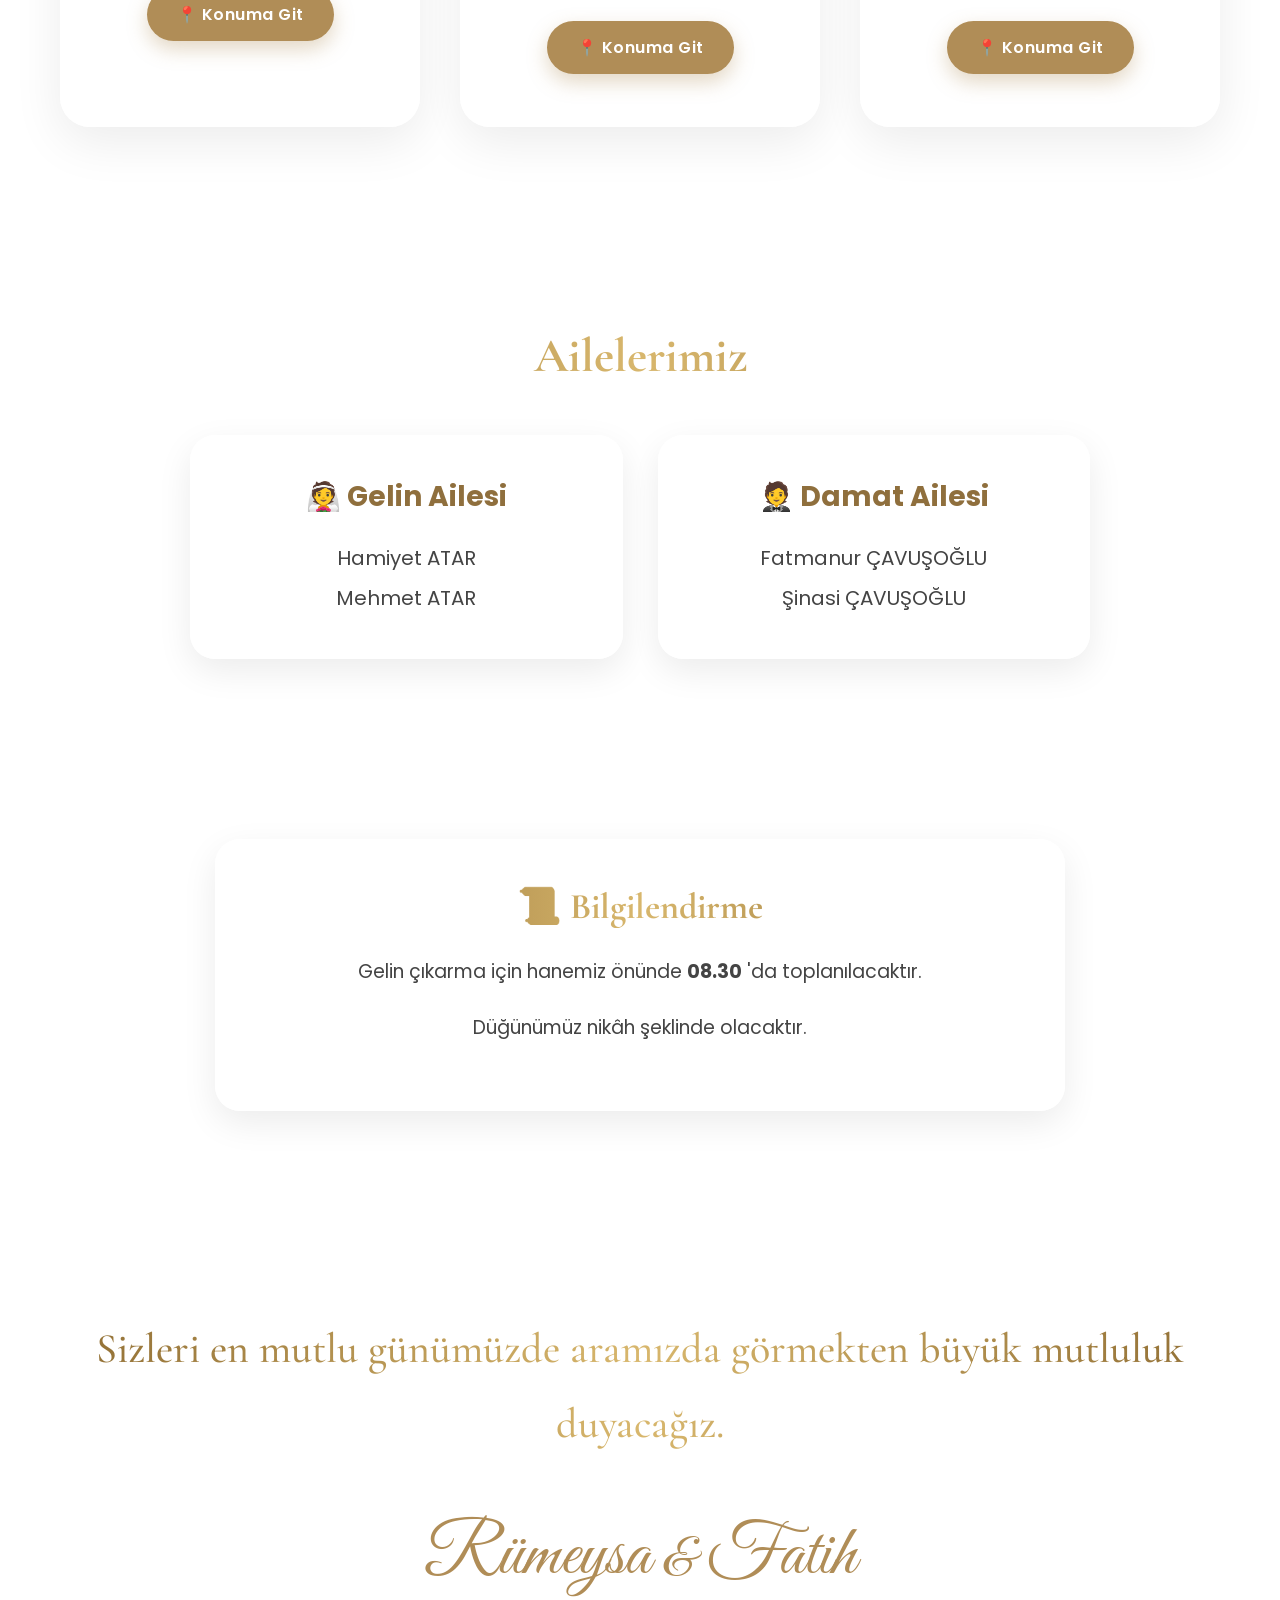
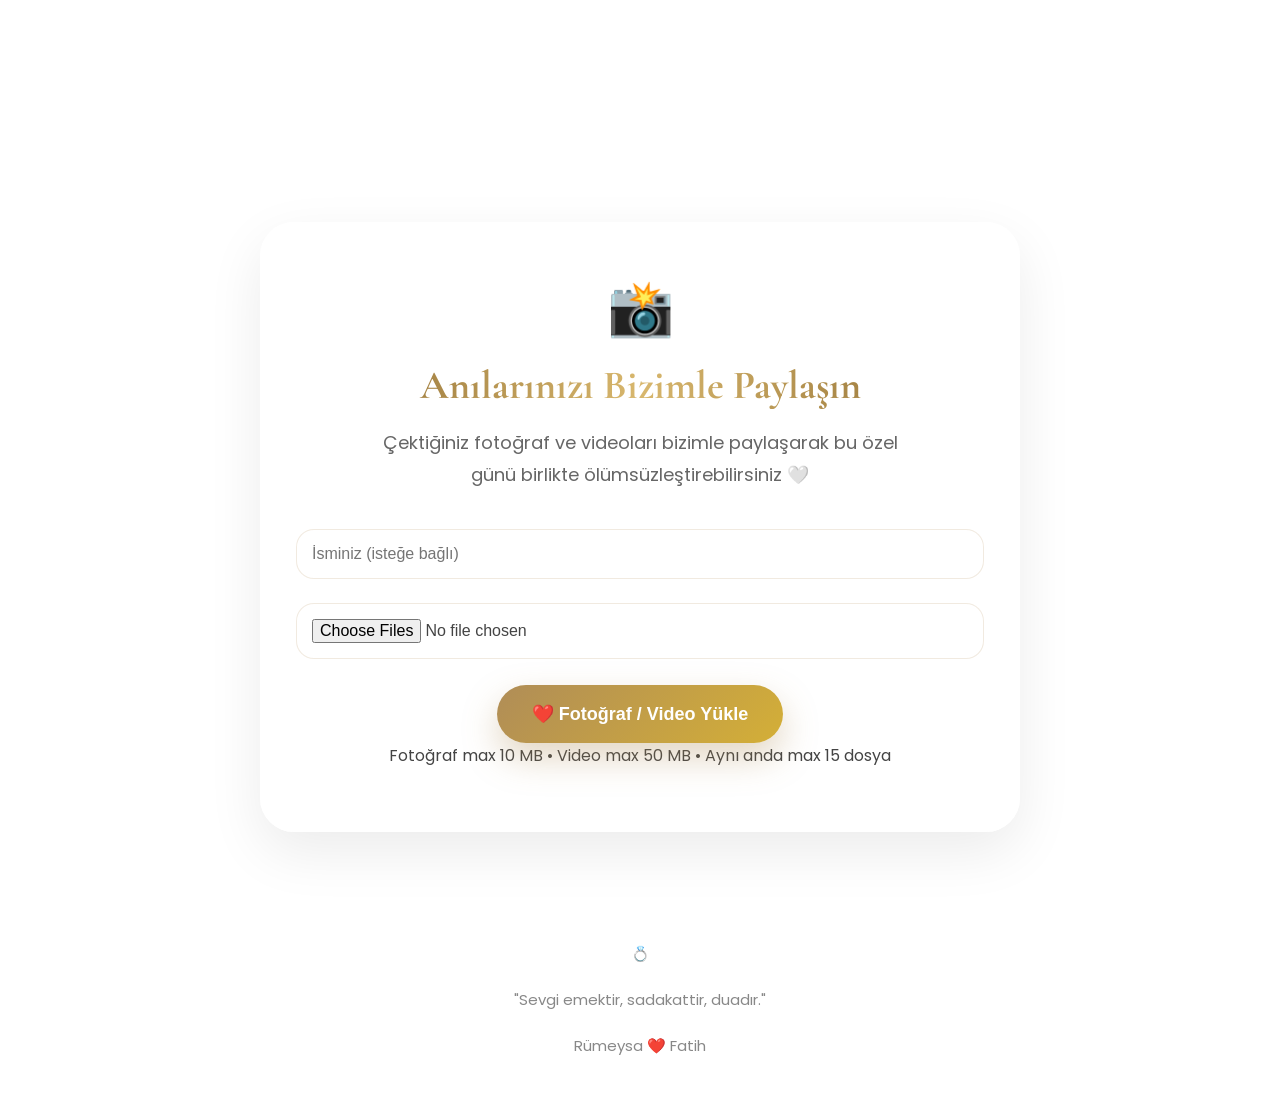
==== commit de3751e4: "Refactor upload section in index.html Updated the upload section to streamline the input fields and " ====
--- a/index.html
+++ b/index.html
@@ -270,6 +270,8 @@
         08.30
     </p>
 
+</p>
+
 <h3>
 
 Damat Evinde Toplanılacaktır.
@@ -394,44 +396,28 @@
 
 </section>
 
+
 <section class="upload-section" id="upload">
-
     <div class="upload-card">
         <div class="upload-icon">📸</div>
-
         <h2>Anılarınızı Bizimle Paylaşın</h2>
-
         <p>
             Çektiğiniz fotoğraf ve videoları bizimle paylaşarak
             bu özel günü birlikte ölümsüzleştirebilirsiniz 🤍
         </p>
 
-        <input
-            id="guestName"
-            type="text"
-            placeholder="İsminiz (isteğe bağlı)"
-            autocomplete="name">
-
-        <input
-            id="mediaFiles"
-            type="file"
-            multiple
-            accept="image/*,video/*">
-
-        <button id="uploadBtn" type="button">
-            ❤️ Fotoğraf / Video Yükle
-        </button>
-
-        <div class="upload-progress-wrap" id="uploadProgressWrap" hidden>
-            <div class="upload-progress-bar" id="uploadProgressBar"></div>
-        </div>
-
+        <input id="guestName" type="text" placeholder="İsminiz (isteğe bağlı)">
+        <input id="mediaFiles" type="file" multiple accept="image/*,video/*">
+
+        <button id="uploadBtn" type="button">❤️ Fotoğraf / Video Yükle</button>
+
+        <div class="upload-hint">Fotoğraf max 10 MB • Video max 50 MB • Aynı anda max 15 dosya</div>
         <div id="uploadStatus"></div>
     </div>
-
 </section>
 
 <footer>
+
 <p>
 
 💍
@@ -453,12 +439,8 @@
 Rümeysa ❤️ Fatih
 
 </p>
+
 </footer>
-
-
 <script src="script.js"></script>
-
 </body>
-
 </html>
-
--- a/style.css
+++ b/style.css
@@ -683,6 +683,8 @@
 color:#caa14b;
 
 }
+
+.arabic-verse{
 
 font-family:"Amiri",serif;
 
@@ -1418,65 +1420,144 @@
 }
 
 }
+
+/* ===========================
+   ANILARI PAYLAŞ / UPLOAD
+=========================== */
+
 .upload-section{
-
-max-width:700px;
-margin:80px auto;
-padding:35px;
-
-background:rgba(255,255,255,.12);
-backdrop-filter:blur(20px);
-
-border-radius:25px;
-
-text-align:center;
-
-border:1px solid rgba(255,255,255,.15);
-
+    padding:100px 20px 70px;
+    text-align:center;
+}
+
+.upload-card{
+    max-width:760px;
+    margin:auto;
+    padding:45px 35px;
+    background:rgba(255,255,255,.78);
+    backdrop-filter:blur(20px);
+    -webkit-backdrop-filter:blur(20px);
+    border-radius:34px;
+    border:1px solid rgba(255,255,255,.7);
+    box-shadow:0 20px 55px rgba(0,0,0,.08);
+}
+
+.upload-icon{
+    font-size:54px;
+    margin-bottom:12px;
 }
 
 .upload-section h2{
-
-font-size:34px;
-
-margin-bottom:20px;
-
+    font-size:40px;
+    margin-bottom:18px;
+    font-family:'Cormorant Garamond',serif;
+}
+
+.upload-section p{
+    max-width:560px;
+    margin:0 auto 25px;
+    font-size:18px;
+    line-height:1.8;
+    color:#666;
 }
 
 .upload-section input{
-
-width:100%;
-
-padding:16px;
-
-margin:12px 0;
-
-border:none;
-
-border-radius:15px;
-
-font-size:16px;
-
+    width:100%;
+    padding:16px;
+    margin:12px 0;
+    border:none;
+    border-radius:18px;
+    font-size:16px;
+    background:rgba(255,255,255,.9);
+    box-shadow:inset 0 0 0 1px rgba(176,141,87,.18);
+}
+
+.upload-section input[type="file"]{
+    cursor:pointer;
 }
 
 .upload-section button{
-
-padding:18px 35px;
-
-border:none;
-
-border-radius:18px;
-
-cursor:pointer;
-
-font-size:18px;
-
+    margin-top:14px;
+    padding:18px 35px;
+    border:none;
+    border-radius:50px;
+    cursor:pointer;
+    font-size:18px;
+    font-weight:600;
+    color:#fff;
+    background:linear-gradient(135deg,#b08d57,#d4af37);
+    box-shadow:0 15px 35px rgba(176,141,87,.35);
+    transition:.35s;
+}
+
+.upload-section button:hover{
+    transform:translateY(-4px);
+    box-shadow:0 20px 45px rgba(176,141,87,.45);
+}
+
+.upload-section button:disabled{
+    opacity:.7;
+    cursor:not-allowed;
+    transform:none;
+}
+
+.upload-progress-wrap{
+    width:100%;
+    height:12px;
+    margin:24px 0 12px;
+    background:rgba(176,141,87,.18);
+    border-radius:999px;
+    overflow:hidden;
+}
+
+.upload-progress-bar{
+    width:0;
+    height:100%;
+    background:linear-gradient(90deg,#b08d57,#d4af37);
+    border-radius:999px;
+    transition:.25s;
 }
 
 #uploadStatus{
-
-margin-top:20px;
-
-font-weight:bold;
-
-}
+    margin-top:18px;
+    font-weight:600;
+    line-height:1.7;
+}
+
+#uploadStatus.success{
+    color:#4b8b45;
+}
+
+#uploadStatus.error{
+    color:#b00020;
+}
+
+#uploadStatus.loading{
+    color:#8f6f3d;
+}
+
+#uploadStatus small{
+    font-weight:400;
+    color:#777;
+}
+
+@media(max-width:768px){
+    .upload-section{
+        padding:70px 16px 45px;
+    }
+
+    .upload-card{
+        padding:34px 22px;
+        border-radius:28px;
+    }
+
+    .upload-section h2{
+        font-size:32px;
+    }
+
+    .upload-section button{
+        width:100%;
+        font-size:17px;
+        padding:17px 20px;
+    }
+}
